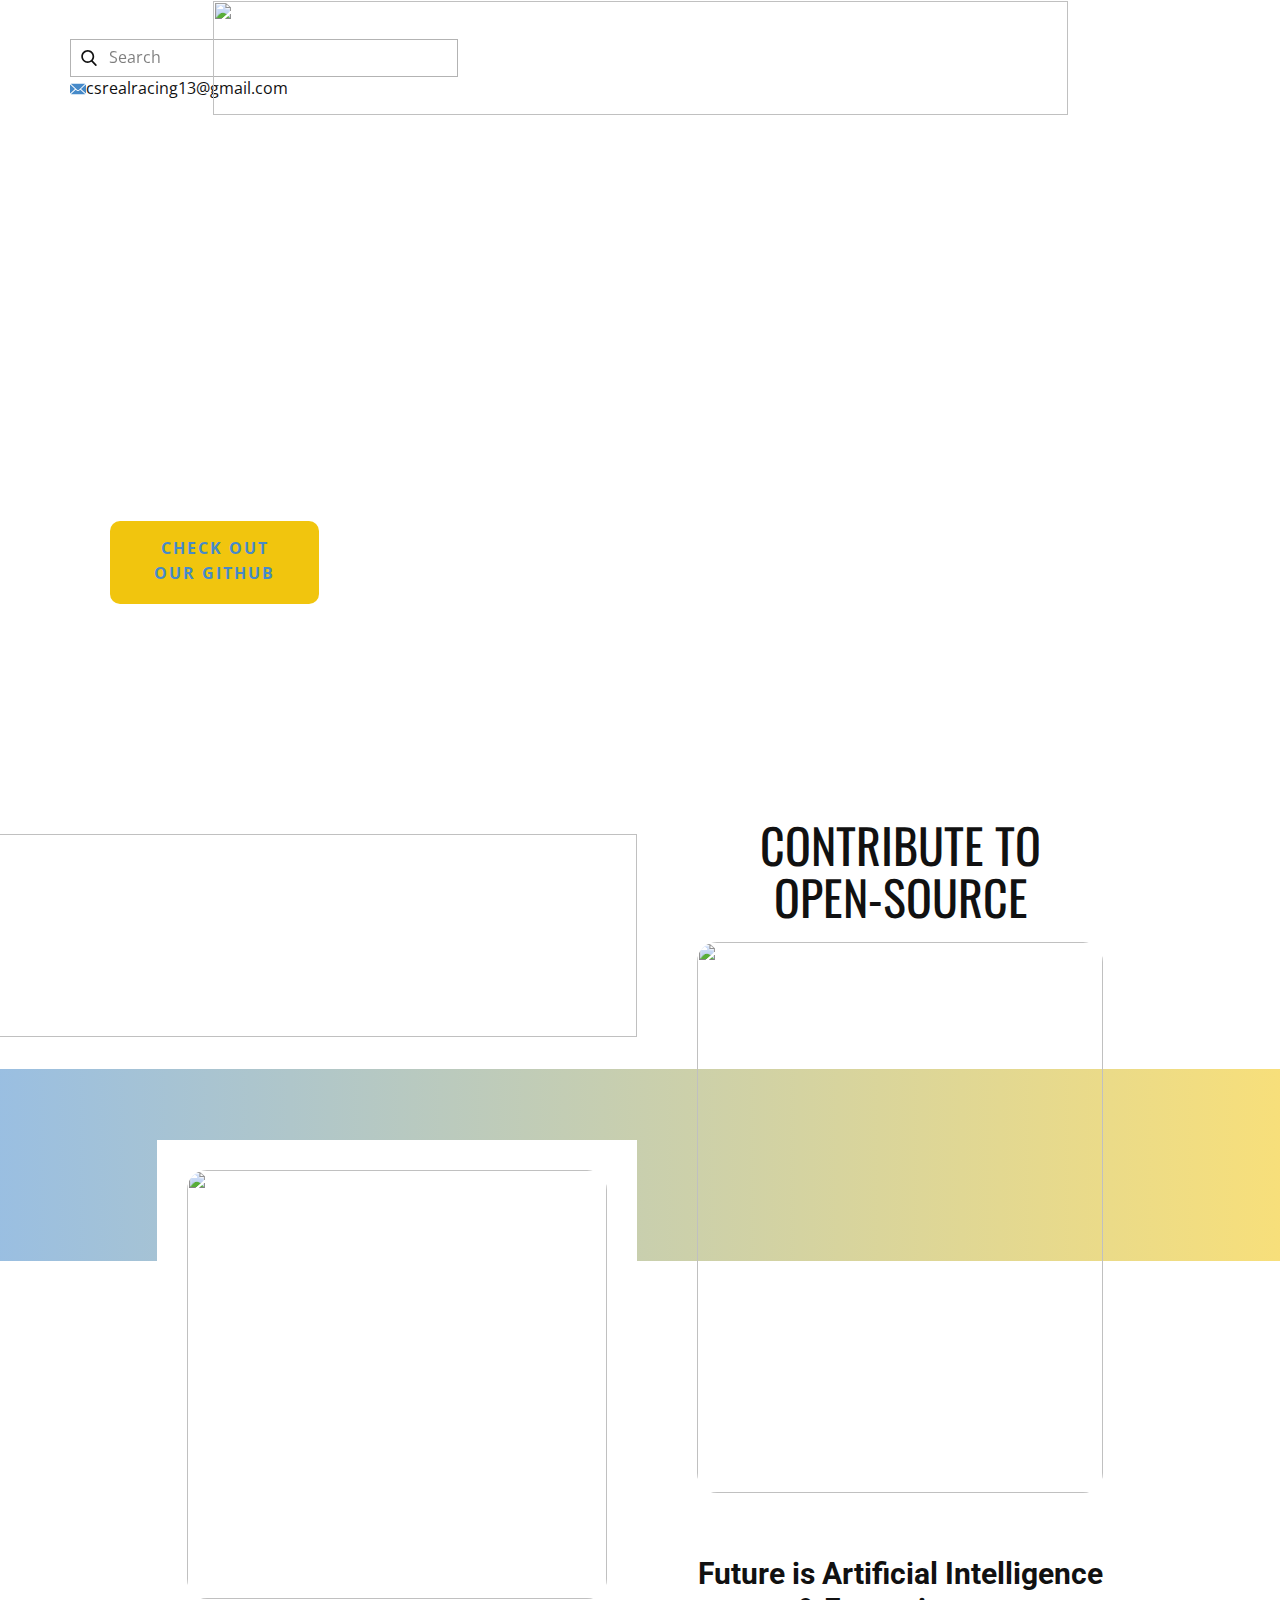
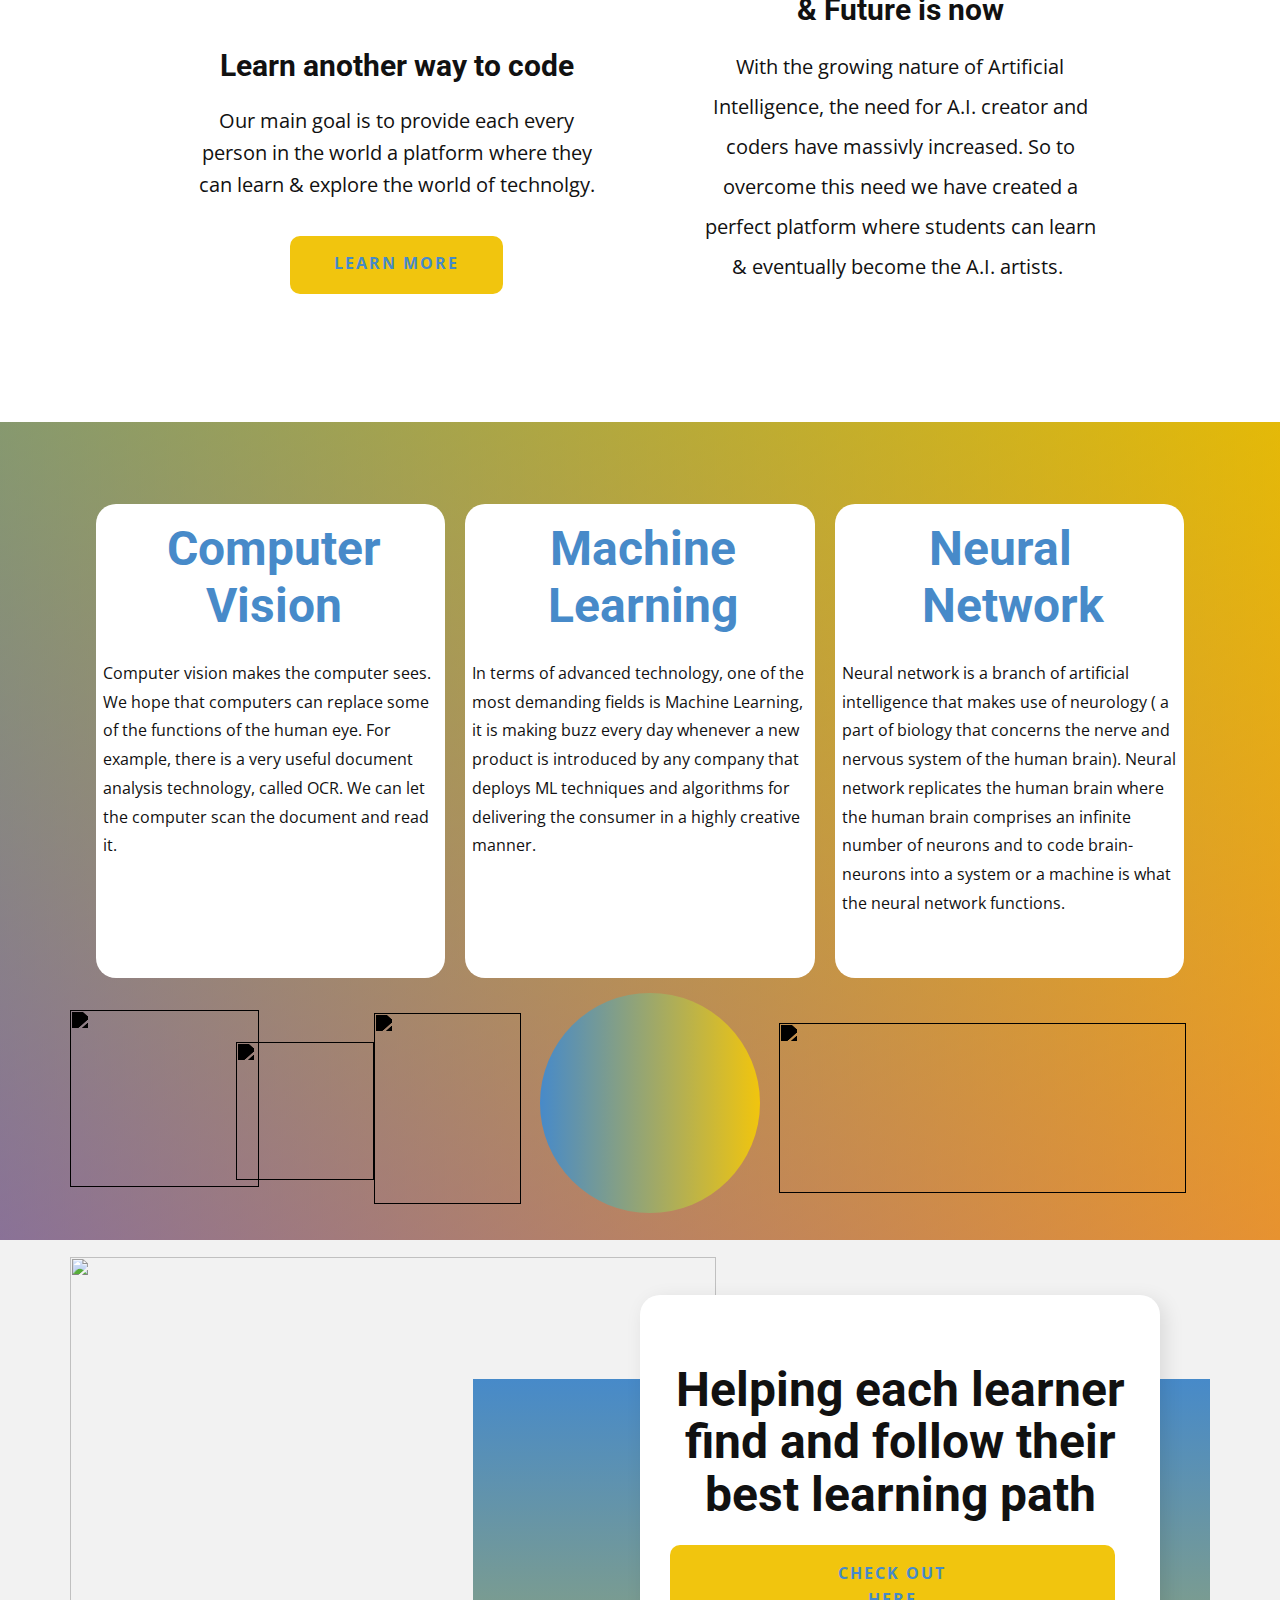
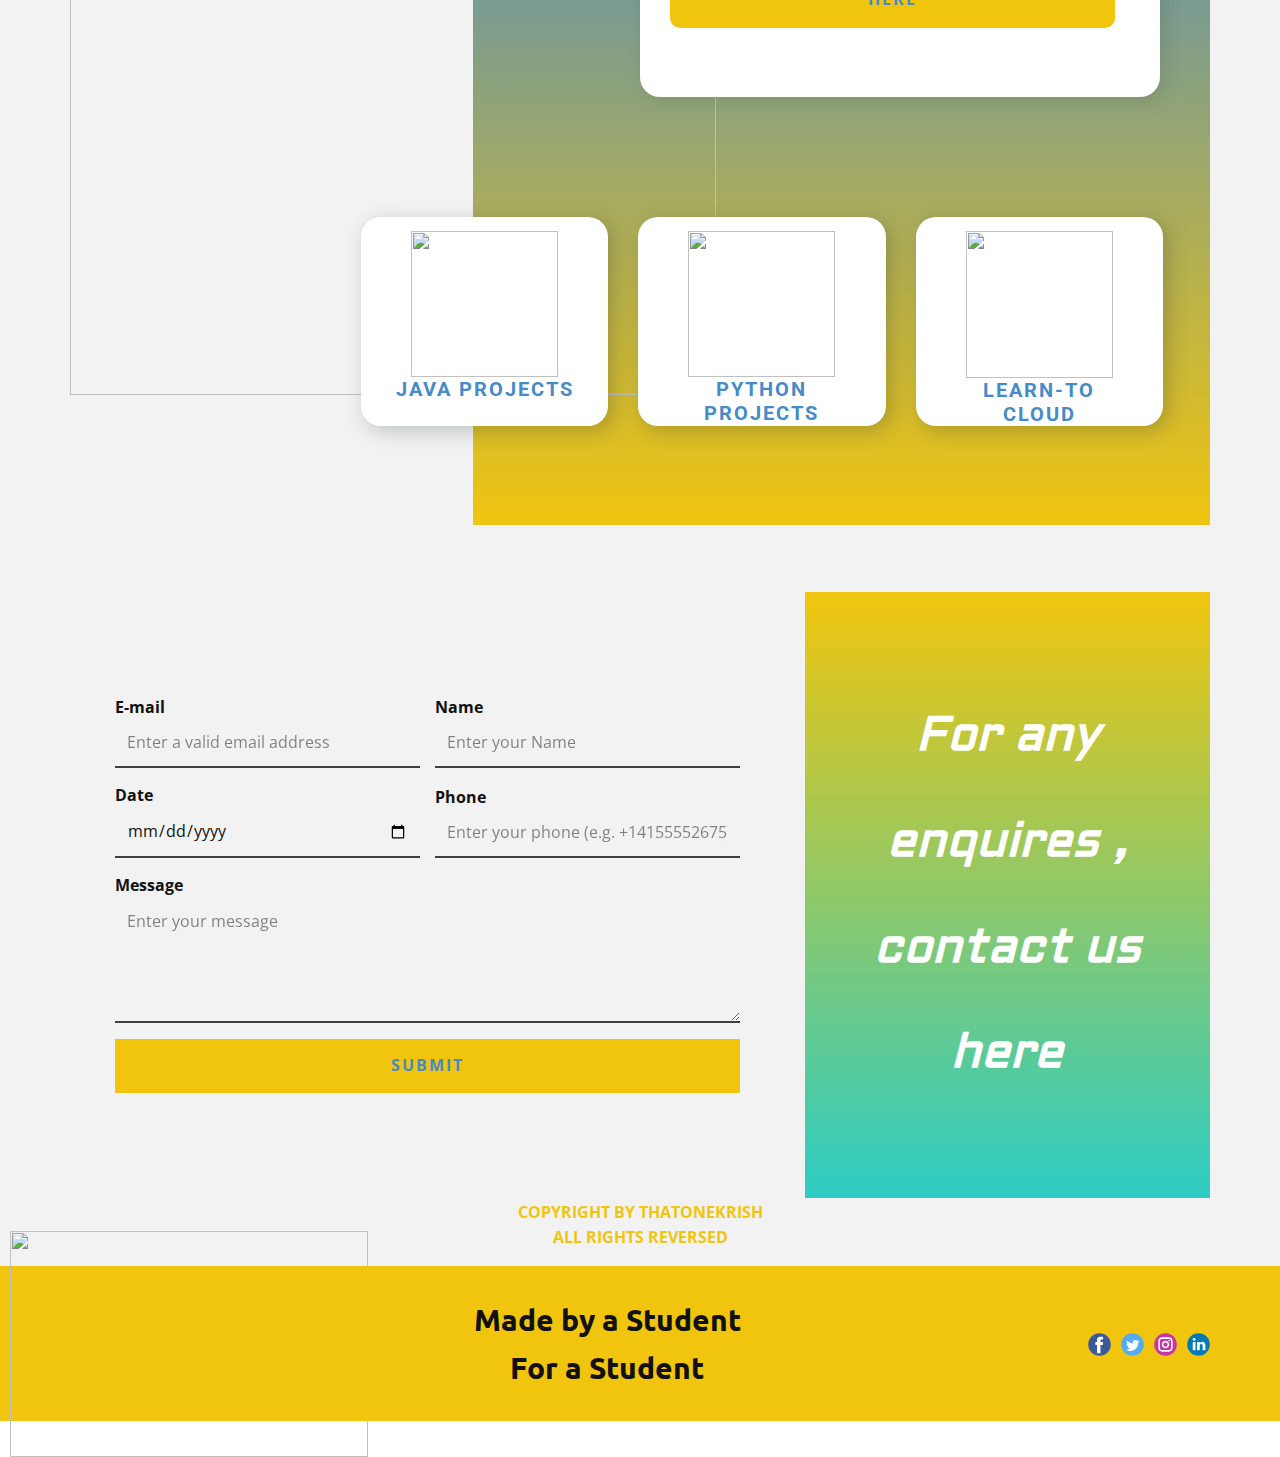
==== index.html @ 4bc59fc4 "Add files via upload" ====
<!DOCTYPE html>
<html style="font-size: 16px;" lang="en"><head>
    <meta name="viewport" content="width=device-width, initial-scale=1.0">
    <meta charset="utf-8">
    <meta name="keywords" content="​Library Education, ​Meet our Principal, ​Helping each child find and follow their best learning path.">
    <meta name="description" content="">
    <title>Beginners Start</title>
    <link rel="stylesheet" href="nicepage.css" media="screen">
<link rel="stylesheet" href="Beginners-Start.css" media="screen">
    <script class="u-script" type="text/javascript" src="jquery.js" defer=""></script>
    <script class="u-script" type="text/javascript" src="nicepage.js" defer=""></script>
    <meta name="generator" content="Nicepage 4.18.4, nicepage.com">
    <link id="u-theme-google-font" rel="stylesheet" href="https://fonts.googleapis.com/css?family=Roboto:100,100i,300,300i,400,400i,500,500i,700,700i,900,900i|Open+Sans:300,300i,400,400i,500,500i,600,600i,700,700i,800,800i">
    <link id="u-page-google-font" rel="stylesheet" href="https://fonts.googleapis.com/css?family=Raleway:100,100i,200,200i,300,300i,400,400i,500,500i,600,600i,700,700i,800,800i,900,900i|Oswald:200,300,400,500,600,700|Open+Sans:300,300i,400,400i,500,500i,600,600i,700,700i,800,800i|Ubuntu:300,300i,400,400i,500,500i,700,700i|Aldrich:400">
    
    
    
    
    
    
    <script type="application/ld+json">{
		"@context": "http://schema.org",
		"@type": "Organization",
		"name": "",
		"logo": "images/picto_118_183-removebg-preview.png",
		"sameAs": []
}</script>
    <meta name="theme-color" content="#478ac9">
    <meta property="og:title" content="Beginners Start">
    <meta property="og:type" content="website">
  </head>
  <body data-home-page="Beginners-Start.html" data-home-page-title="Beginners Start" class="u-body u-xl-mode" data-lang="en"><header class="u-clearfix u-header u-header" id="sec-7b1d"><div class="u-clearfix u-sheet u-sheet-1">
        <nav class="u-menu u-menu-one-level u-offcanvas u-menu-1">
          <div class="menu-collapse" style="font-size: 1rem; letter-spacing: 0px; font-weight: 700;">
            <a class="u-button-style u-custom-border u-custom-border-color u-custom-borders u-custom-left-right-menu-spacing u-custom-padding-bottom u-custom-text-color u-custom-top-bottom-menu-spacing u-nav-link u-text-active-palette-1-base u-text-hover-palette-2-base" href="#">
              <svg class="u-svg-link" viewBox="0 0 24 24"><use xmlns:xlink="http://www.w3.org/1999/xlink" xlink:href="#menu-hamburger"></use></svg>
              <svg class="u-svg-content" version="1.1" id="menu-hamburger" viewBox="0 0 16 16" x="0px" y="0px" xmlns:xlink="http://www.w3.org/1999/xlink" xmlns="http://www.w3.org/2000/svg"><g><rect y="1" width="16" height="2"></rect><rect y="7" width="16" height="2"></rect><rect y="13" width="16" height="2"></rect>
</g></svg>
            </a>
          </div>
          <div class="u-custom-menu u-nav-container">
            <ul class="u-nav u-spacing-20 u-unstyled u-nav-1"><li class="u-nav-item"><a class="u-button-style u-nav-link u-text-active-palette-1-base u-text-hover-palette-2-base u-text-palette-1-base" href="Beginners-Start.html" style="padding: 10px;">Home</a>
</li><li class="u-nav-item"><a class="u-button-style u-nav-link u-text-active-palette-1-base u-text-hover-palette-2-base u-text-palette-1-base" href="Beginners-Start.html" style="padding: 10px;">About</a>
</li><li class="u-nav-item"><a class="u-button-style u-nav-link u-text-active-palette-1-base u-text-hover-palette-2-base u-text-palette-1-base" href="Beginners-Start.html" style="padding: 10px;">Contact</a>
</li></ul>
          </div>
          <div class="u-custom-menu u-nav-container-collapse">
            <div class="u-black u-container-style u-inner-container-layout u-opacity u-opacity-95 u-sidenav">
              <div class="u-inner-container-layout u-sidenav-overflow">
                <div class="u-menu-close"></div>
                <ul class="u-align-center u-nav u-popupmenu-items u-unstyled u-nav-2"><li class="u-nav-item"><a class="u-button-style u-nav-link" href="Beginners-Start.html">Home</a>
</li><li class="u-nav-item"><a class="u-button-style u-nav-link" href="Beginners-Start.html">About</a>
</li><li class="u-nav-item"><a class="u-button-style u-nav-link" href="Beginners-Start.html">Contact</a>
</li></ul>
              </div>
            </div>
            <div class="u-black u-menu-overlay u-opacity u-opacity-70"></div>
          </div>
        </nav>
        <a href="mailto:info@site.com" class="u-active-none u-bottom-left-radius-0 u-bottom-right-radius-0 u-btn u-btn-rectangle u-button-style u-hover-none u-none u-radius-0 u-text-body-color u-top-left-radius-0 u-top-right-radius-0 u-btn-1" data-animation-name="customAnimationIn" data-animation-duration="1000"><span class="u-icon u-icon-1"><svg class="u-svg-content" viewBox="0 0 24 16" x="0px" y="0px" style="width: 1em; height: 1em;"><path fill="currentColor" d="M23.8,1.1l-7.3,6.8l7.3,6.8c0.1-0.2,0.2-0.6,0.2-0.9V2C24,1.7,23.9,1.4,23.8,1.1z M21.8,0H2.2
	c-0.4,0-0.7,0.1-1,0.2L10.6,9c0.8,0.8,2.2,0.8,3,0l9.2-8.7C22.6,0.1,22.2,0,21.8,0z M0.2,1.1C0.1,1.4,0,1.7,0,2V14
	c0,0.3,0.1,0.6,0.2,0.9l7.3-6.8L0.2,1.1z M15.5,9l-1.1,1c-1.3,1.2-3.6,1.2-4.9,0l-1-1l-7.3,6.8c0.2,0.1,0.6,0.2,1,0.2H22
	c0.4,0,0.6-0.1,1-0.2L15.5,9z"></path></svg><img></span>csrealracing13@gmail.com
        </a>
        <form action="#" method="get" class="u-border-1 u-border-grey-30 u-search u-search-left u-white u-search-1">
          <button class="u-search-button" type="submit">
            <span class="u-search-icon u-spacing-10">
              <svg class="u-svg-link" preserveAspectRatio="xMidYMin slice" viewBox="0 0 56.966 56.966"><use xmlns:xlink="http://www.w3.org/1999/xlink" xlink:href="#svg-ced9"></use></svg>
              <svg xmlns="http://www.w3.org/2000/svg" xmlns:xlink="http://www.w3.org/1999/xlink" version="1.1" id="svg-ced9" x="0px" y="0px" viewBox="0 0 56.966 56.966" style="enable-background:new 0 0 56.966 56.966;" xml:space="preserve" class="u-svg-content"><path d="M55.146,51.887L41.588,37.786c3.486-4.144,5.396-9.358,5.396-14.786c0-12.682-10.318-23-23-23s-23,10.318-23,23  s10.318,23,23,23c4.761,0,9.298-1.436,13.177-4.162l13.661,14.208c0.571,0.593,1.339,0.92,2.162,0.92  c0.779,0,1.518-0.297,2.079-0.837C56.255,54.982,56.293,53.08,55.146,51.887z M23.984,6c9.374,0,17,7.626,17,17s-7.626,17-17,17  s-17-7.626-17-17S14.61,6,23.984,6z"></path></svg>
            </span>
          </button>
          <input class="u-search-input" type="search" name="search" value="" placeholder="Search">
          <input type="hidden" name="formServices" value="1e05971dd0e81577ec8d9e07d04eb1e3">
        </form>
        <img class="u-image u-image-contain u-image-default u-image-1" src="images/picto_118_183.png" alt="" data-image-width="950" data-image-height="600" data-animation-name="customAnimationIn" data-animation-duration="1000">
      </div></header>
    <section class="u-align-center u-clearfix u-image u-valign-middle-md u-valign-middle-sm u-valign-middle-xs u-section-1" id="sec-6c81" data-image-width="1980" data-image-height="1114">
      <div class="u-clearfix u-gutter-0 u-layout-wrap u-layout-wrap-1">
        <div class="u-layout" style="">
          <div class="u-layout-row" style="">
            <div class="u-align-left u-container-style u-layout-cell u-left-cell u-shape-rectangle u-size-20-lg u-size-20-xl u-size-23-md u-size-23-sm u-size-23-xs u-size-xs-60 u-layout-cell-1" src="">
              <div class="u-container-layout u-container-layout-1">
                <h1 class="u-text u-text-body-alt-color u-text-1" data-animation-name="fadeIn" data-animation-duration="1000" data-animation-direction="Left" data-animation-delay="250">Projects for<br>Beginners
                </h1>
                <p class="u-text u-text-body-alt-color u-text-2" data-animation-name="fadeIn" data-animation-duration="1000" data-animation-direction="Up" data-animation-delay="250">Java and Python projects for Beginners and Intermeadiates with proper code and output of the code</p>
                <a href="https://github.com/KrishGaur1354" class="u-border-none u-btn u-btn-round u-button-style u-palette-3-base u-radius-10 u-text-palette-1-base u-btn-1" data-animation-name="customAnimationIn" data-animation-duration="1000" data-animation-direction="Up" data-animation-delay="500" target="_blank">Check out<br>our github
                </a>
              </div>
            </div>
            <div class="u-container-style u-image u-layout-cell u-right-cell u-size-37-md u-size-37-sm u-size-37-xs u-size-40-lg u-size-40-xl u-size-xs-60 u-image-1" data-image-width="1422" data-image-height="900" data-animation-name="customAnimationIn" data-animation-duration="1000">
              <div class="u-container-layout u-container-layout-2" src=""></div>
            </div>
          </div>
        </div>
      </div>
    </section>
    <section class="u-align-center u-clearfix u-white u-section-2" id="carousel_2f1f">
      <h1 class="u-custom-font u-font-oswald u-text u-text-1" data-animation-name="customAnimationIn" data-animation-duration="1000">CONTRIBUTE TO<br>OPEN-SOURCE
      </h1>
      <div class="u-expanded-width u-gradient u-opacity u-opacity-55 u-shape u-shape-rectangle u-shape-1" data-animation-name="rollIn" data-animation-duration="1000" data-animation-direction=""></div>
      <div class="u-clearfix u-gutter-40 u-layout-spacing-vertical u-layout-wrap u-layout-wrap-1">
        <div class="u-gutter-0 u-layout">
          <div class="u-layout-row">
            <div class="u-size-31 u-size-60-md">
              <div class="u-layout-col">
                <div class="u-container-style u-layout-cell u-right-cell u-size-20 u-layout-cell-1" data-animation-name="" data-animation-duration="0" data-animation-direction="">
                  <div class="u-container-layout u-container-layout-1"></div>
                </div>
                <div class="u-align-center u-container-style u-layout-cell u-radius-20 u-right-cell u-shape-round u-size-40 u-white u-layout-cell-2" data-animation-name="fadeIn" data-animation-duration="1000" data-animation-direction="Left" data-animation-delay="250">
                  <div class="u-container-layout u-valign-top u-container-layout-2">
                    <img class="u-expanded-width u-image u-image-round u-radius-20 u-image-1" src="images/956709074_Students_learning_at_MIT_with_Macbooks_.png" alt="" data-image-width="768" data-image-height="768" data-animation-name="customAnimationIn" data-animation-duration="1000" data-animation-direction="Left" data-animation-delay="250">
                    <h5 class="u-text u-text-2">Learn another way to code</h5>
                    <p class="u-text u-text-3">Our main goal is to provide each every person in the world a platform where they can learn &amp; explore the world of technolgy.</p>
                    <a href="https://github.com/KrishGaur1354" class="u-border-none u-btn u-btn-round u-button-style u-palette-3-base u-radius-10 u-text-palette-1-base u-btn-1" data-animation-name="customAnimationIn" data-animation-duration="1000" data-animation-direction="" data-animation-delay="500">learn more</a>
                  </div>
                </div>
              </div>
            </div>
            <div class="u-size-29 u-size-60-md">
              <div class="u-layout-col">
                <div class="u-container-style u-layout-cell u-left-cell u-radius-20 u-size-40 u-layout-cell-3" data-animation-name="zoomIn" data-animation-duration="2000" data-animation-direction="">
                  <div class="u-container-layout u-valign-top u-container-layout-3" src="">
                    <img class="u-expanded-width u-image u-image-round u-radius-20 u-image-2" src="images/Screenshot170.png" data-image-width="961" data-image-height="541" data-animation-name="customAnimationIn" data-animation-duration="1000" data-animation-direction="Right" data-animation-delay="250">
                  </div>
                </div>
                <div class="u-align-center u-container-style u-layout-cell u-left-cell u-size-20 u-white u-layout-cell-4">
                  <div class="u-container-layout u-valign-top u-container-layout-4">
                    <h3 class="u-text u-text-default u-text-4">Future is Artificial Intelligence &amp; Future is now</h3>
                    <p class="u-text u-text-5">With the growing nature of Artificial Intelligence, the need for A.I. creator and coders have massivly increased. So to overcome this need we have created a perfect platform where students can learn &amp; eventually become the A.I. artists.&nbsp;</p>
                    <p class="u-text u-text-default u-text-6">&nbsp;</p>
                  </div>
                </div>
              </div>
            </div>
          </div>
        </div>
      </div>
      <img class="u-image u-image-contain u-image-default u-image-3" src="images/Hfest-Logo-2-Color-Void.svg" alt="" data-image-width="576" data-image-height="194" data-animation-name="customAnimationIn" data-animation-duration="1000">
    </section>
    <section class="u-align-center u-clearfix u-gradient u-section-3" id="carousel_aed0">
      <div class="u-absolute-hcenter u-expanded u-gradient u-opacity u-opacity-55 u-shape u-shape-rectangle u-shape-1" data-animation-name="fadeIn" data-animation-duration="1000" data-animation-direction="Left"></div>
      <div class="u-list u-list-1">
        <div class="u-repeater u-repeater-1">
          <div class="u-container-style u-list-item u-radius-20 u-repeater-item u-shape-round u-white u-list-item-1" data-animation-name="customAnimationIn" data-animation-duration="1000" data-animation-direction="X" data-animation-delay="250">
            <div class="u-container-layout u-similar-container u-container-layout-1">
              <h3 class="u-align-center u-text u-text-palette-1-base u-text-1">Computer<br>Vision
              </h3>
              <p class="u-text u-text-2">Computer vision makes the computer sees. We hope that computers can replace some of the functions of the human eye. For example, there is a very useful document analysis technology, called OCR. We can let the computer scan the document and read it.</p>
            </div>
          </div>
          <div class="u-container-style u-list-item u-radius-20 u-repeater-item u-shape-round u-white u-list-item-2" data-animation-name="customAnimationIn" data-animation-duration="1000" data-animation-direction="X" data-animation-delay="250">
            <div class="u-container-layout u-similar-container u-container-layout-2">
              <h3 class="u-align-center u-text u-text-palette-1-base u-text-3">Machine<br>Learning
              </h3>
              <p class="u-text u-text-4">In terms of advanced technology, one of the most demanding&nbsp;fields is Machine Learning, it is making buzz every day whenever a new product is introduced by any company&nbsp;that deploys ML techniques and algorithms for delivering the consumer in a highly creative manner.&nbsp;</p>
            </div>
          </div>
          <div class="u-container-style u-list-item u-radius-20 u-repeater-item u-shape-round u-white u-list-item-3" data-animation-name="customAnimationIn" data-animation-duration="1000" data-animation-direction="X" data-animation-delay="250">
            <div class="u-container-layout u-similar-container u-container-layout-3">
              <h3 class="u-align-center u-text u-text-palette-1-base u-text-5">Neural&nbsp;&nbsp;<br>Network
              </h3>
              <p class="u-text u-text-6">Neural network&nbsp;is a branch of artificial intelligence that makes use of neurology ( a part of biology that concerns the nerve and nervous system of the human brain).&nbsp;Neural network replicates the human brain where the human brain comprises an infinite number of neurons and to code brain-neurons into a system or a machine is what the neural network functions.</p>
            </div>
          </div>
        </div>
      </div>
      <div class="u-gradient u-shape u-shape-circle u-shape-2" data-animation-name="customAnimation" data-animation-duration="1000" data-animation-direction="" data-animation-delay="250">
        <img class="u-image u-image-contain u-image-default u-image-1" src="images/picto_118_183-removebg-preview.png" alt="" >
      </div>
      <img class="u-image u-image-contain u-image-default u-image-2" src="images/Java.png" alt="" data-image-width="1600" data-image-height="1200" data-animation-name="customAnimationIn" data-animation-duration="1000">
      <img class="u-image u-image-contain u-image-default u-image-3" src="images/python-5-logo-png-transparent.png" alt="" data-image-width="2400" data-image-height="2390">
      <img class="u-image u-image-contain u-image-default u-image-4" src="images/html-css-js-logo.png" alt="" data-image-width="466" data-image-height="210" data-animation-name="customAnimationIn" data-animation-duration="1000">
      <img class="u-image u-image-default u-preserve-proportions u-image-5" src="images/kotlin-1-logo-png-transparent.png" alt="" data-image-width="2400" data-image-height="2400" data-animation-name="customAnimationIn" data-animation-duration="1000">
    </section>
    <section class="u-clearfix u-grey-5 u-section-4" id="sec-bf70">
      <div class="u-clearfix u-sheet u-sheet-1">
        <div class="u-expanded-width-xs u-gradient u-shape u-shape-rectangle u-shape-1"></div>
        <img class="u-expanded-width-xs u-image u-image-1" src="images/158-1584975_artificial-intelligence-logo-in-png-transparent-png.png" data-image-width="860" data-image-height="982">
        <div class="u-align-center u-container-style u-group u-radius-20 u-shape-round u-white u-group-1" data-animation-name="customAnimationIn" data-animation-duration="1000">
          <div class="u-container-layout u-container-layout-1">
            <h2 class="u-text u-text-1"> Helping each learner find and follow their best learning path</h2>
            <a href="https://github.com/KrishGaur1354" class="u-border-none u-btn u-btn-round u-button-style u-palette-3-base u-radius-10 u-text-palette-1-base u-btn-1" target="_blank">Check out<br>here
            </a>
          </div>
        </div>
        <div class="u-list u-list-1">
          <div class="u-repeater u-repeater-1">
            <div class="u-container-style u-list-item u-radius-20 u-repeater-item u-shape-round u-video-cover u-white u-list-item-1">
              <div class="u-container-layout u-similar-container u-container-layout-2"><span class="u-file-icon u-icon u-icon-1" data-href="https://github.com/KrishGaur1354/Java-Projects-for-Beginners" data-target="_blank"><img src="images/Java-1fbb8498.png" alt=""></span>
                <h4 class="u-align-center u-text u-text-palette-1-base u-text-2">JAVA PROJECTS</h4>
              </div>
            </div>
            <div class="u-align-center u-container-style u-list-item u-radius-20 u-repeater-item u-shape-round u-video-cover u-white u-list-item-2" data-href="https://github.com/KrishGaur1354/Python-Projects-for-Beginners" data-target="_blank">
              <div class="u-container-layout u-similar-container u-container-layout-3"><span class="u-file-icon u-icon u-icon-2"><img src="images/python-5-logo-png-transparent-3a406c72.png" alt=""></span>
                <h4 class="u-align-center u-text u-text-palette-1-base u-text-3">PYTHON PROJECTS</h4>
              </div>
            </div>
            <div class="u-align-center u-container-style u-list-item u-radius-20 u-repeater-item u-shape-round u-video-cover u-white u-list-item-3" data-href="https://github.com/KrishGaur1354/learn-to-cloud" data-target="_blank">
              <div class="u-container-layout u-similar-container u-container-layout-4"><span class="u-file-icon u-icon u-text-palette-1-base u-icon-3"><img src="images/google-cloud-logo-png-library-of-google-cloud-logo-picture-royalty-free-stock-png-files-960x960-efdfdcc3.png" alt=""></span>
                <h4 class="u-align-center u-text u-text-palette-1-base u-text-4"> learn-to<br>cloud
                </h4>
              </div>
            </div>
          </div>
        </div>
      </div>
    </section>
    <section class="u-align-center u-clearfix u-grey-5 u-section-5" id="carousel_6405">
      <div class="u-clearfix u-sheet u-sheet-1">
        <div class="u-clearfix u-expanded-width u-gutter-20 u-layout-wrap u-layout-wrap-1">
          <div class="u-layout">
            <div class="u-layout-row">
              <div class="u-align-center u-container-style u-layout-cell u-size-38 u-layout-cell-1">
                <div class="u-container-layout u-valign-middle u-container-layout-1">
                  <div class="u-form u-form-1">
                    <form action="https://forms.nicepagesrv.com/Form/Process" class="u-clearfix u-form-spacing-15 u-form-vertical u-inner-form" style="padding: 0;" source="email" name="form">
                      <div class="u-form-email u-form-group u-form-partition-factor-2">
                        <label for="email-f2a8" class="u-label u-label-1">E-mail</label>
                        <input type="email" placeholder="Enter a valid email address" id="email-f2a8" name="email" class="u-border-2 u-border-grey-75 u-border-no-left u-border-no-right u-border-no-top u-input u-input-rectangle" required="">
                      </div>
                      <div class="u-form-group u-form-name u-form-partition-factor-2">
                        <label for="name-f2a8" class="u-label u-label-2">Name</label>
                        <input type="text" placeholder="Enter your Name" id="name-f2a8" name="name" class="u-border-2 u-border-grey-75 u-border-no-left u-border-no-right u-border-no-top u-input u-input-rectangle" required="">
                      </div>
                      <div class="u-form-date u-form-group u-form-partition-factor-2 u-form-group-3">
                        <label for="date-4441" class="u-label u-label-3">Date</label>
                        <input type="date" placeholder="MM/DD/YYYY" id="date-4441" name="date" class="u-border-2 u-border-grey-75 u-border-no-left u-border-no-right u-border-no-top u-input u-input-rectangle" required="">
                      </div>
                      <div class="u-form-group u-form-partition-factor-2 u-form-phone u-form-group-4">
                        <label for="phone-447e" class="u-label u-label-4">Phone</label>
                        <input type="tel" pattern="\+?\d{0,2}[\s\(\-]?([0-9]{3})[\s\)\-]?([\s\-]?)([0-9]{3})[\s\-]?([0-9]{2})[\s\-]?([0-9]{2})" placeholder="Enter your phone (e.g. +14155552675)" id="phone-447e" name="phone" class="u-border-2 u-border-grey-75 u-border-no-left u-border-no-right u-border-no-top u-input u-input-rectangle" required="">
                      </div>
                      <div class="u-form-group u-form-message u-form-group-5">
                        <label for="message-f2a8" class="u-label u-label-5">Message</label>
                        <textarea placeholder="Enter your message" rows="4" cols="50" id="message-f2a8" name="message" class="u-border-2 u-border-grey-75 u-border-no-left u-border-no-right u-border-no-top u-input u-input-rectangle" required=""></textarea>
                      </div>
                      <div class="u-align-left u-form-group u-form-submit">
                        <a href="#" class="u-active-palette-1-base u-border-none u-btn u-btn-rectangle u-btn-submit u-button-style u-hover-palette-1-base u-palette-3-base u-text-active-white u-text-hover-white u-text-palette-1-base u-btn-1">Submit</a>
                        <input type="submit" value="submit" class="u-form-control-hidden">
                      </div>
                      <div class="u-form-send-message u-form-send-success"> Thank you! Your message has been sent. </div>
                      <div class="u-form-send-error u-form-send-message"> Unable to send your message. Please fix errors then try again. </div>
                      <input type="hidden" value="" name="recaptchaResponse">
                      <input type="hidden" name="formServices" value="1e05971dd0e81577ec8d9e07d04eb1e3">
                    </form>
                  </div>
                </div>
              </div>
              <div class="u-align-center u-container-style u-gradient u-layout-cell u-size-22 u-layout-cell-2">
                <div class="u-container-layout u-valign-middle u-container-layout-2">
                  <p class="u-custom-font u-text u-text-default u-text-white u-text-1" data-animation-name="customAnimationIn" data-animation-duration="1000">For any enquires , contact us here</p>
                </div>
              </div>
            </div>
          </div>
        </div>
        <p class="u-align-center u-custom-font u-text u-text-palette-3-base u-text-2" data-animation-name="customAnimationIn" data-animation-duration="1000">
          <span style="font-weight: 700;">Copyright by ThatOneKrish</span>
          <br>
          <span style="font-weight: 700;">All Rights Reversed</span>
        </p>
      </div>
    </section>
    
    
    <footer class="u-align-center-md u-align-center-sm u-align-center-xs u-clearfix u-footer u-palette-3-base" id="sec-be03"><div class="u-clearfix u-sheet u-sheet-1">
        <a href="https://nicepage.com" class="u-image u-logo u-image-1" data-image-width="629" data-image-height="397">
          <img src="images/picto_118_183-removebg-preview.png" class="u-logo-image u-logo-image-1">
        </a>
        <p class="u-align-center-lg u-align-center-md u-align-center-xl u-custom-font u-font-ubuntu u-text u-text-1">Made by a Student<br>For a Student
        </p>
        <div class="u-align-left u-social-icons u-spacing-10 u-social-icons-1">
          <a class="u-social-url" title="facebook" target="_blank" href=""><span class="u-icon u-social-facebook u-social-icon u-icon-1"><svg class="u-svg-link" preserveAspectRatio="xMidYMin slice" viewBox="0 0 112 112" style=""><use xmlns:xlink="http://www.w3.org/1999/xlink" xlink:href="#svg-a32a"></use></svg><svg class="u-svg-content" viewBox="0 0 112 112" x="0" y="0" id="svg-a32a"><circle fill="currentColor" cx="56.1" cy="56.1" r="55"></circle><path fill="#FFFFFF" d="M73.5,31.6h-9.1c-1.4,0-3.6,0.8-3.6,3.9v8.5h12.6L72,58.3H60.8v40.8H43.9V58.3h-8V43.9h8v-9.2
            c0-6.7,3.1-17,17-17h12.5v13.9H73.5z"></path></svg></span>
          </a>
          <a class="u-social-url" title="twitter" target="_blank" href=""><span class="u-icon u-social-icon u-social-twitter u-icon-2"><svg class="u-svg-link" preserveAspectRatio="xMidYMin slice" viewBox="0 0 112 112" style=""><use xmlns:xlink="http://www.w3.org/1999/xlink" xlink:href="#svg-7795"></use></svg><svg class="u-svg-content" viewBox="0 0 112 112" x="0" y="0" id="svg-7795"><circle fill="currentColor" class="st0" cx="56.1" cy="56.1" r="55"></circle><path fill="#FFFFFF" d="M83.8,47.3c0,0.6,0,1.2,0,1.7c0,17.7-13.5,38.2-38.2,38.2C38,87.2,31,85,25,81.2c1,0.1,2.1,0.2,3.2,0.2
            c6.3,0,12.1-2.1,16.7-5.7c-5.9-0.1-10.8-4-12.5-9.3c0.8,0.2,1.7,0.2,2.5,0.2c1.2,0,2.4-0.2,3.5-0.5c-6.1-1.2-10.8-6.7-10.8-13.1
            c0-0.1,0-0.1,0-0.2c1.8,1,3.9,1.6,6.1,1.7c-3.6-2.4-6-6.5-6-11.2c0-2.5,0.7-4.8,1.8-6.7c6.6,8.1,16.5,13.5,27.6,14
            c-0.2-1-0.3-2-0.3-3.1c0-7.4,6-13.4,13.4-13.4c3.9,0,7.3,1.6,9.8,4.2c3.1-0.6,5.9-1.7,8.5-3.3c-1,3.1-3.1,5.8-5.9,7.4
            c2.7-0.3,5.3-1,7.7-2.1C88.7,43,86.4,45.4,83.8,47.3z"></path></svg></span>
          </a>
          <a class="u-social-url" title="instagram" target="_blank" href=""><span class="u-icon u-social-icon u-social-instagram u-icon-3"><svg class="u-svg-link" preserveAspectRatio="xMidYMin slice" viewBox="0 0 112 112" style=""><use xmlns:xlink="http://www.w3.org/1999/xlink" xlink:href="#svg-d48d"></use></svg><svg class="u-svg-content" viewBox="0 0 112 112" x="0" y="0" id="svg-d48d"><circle fill="currentColor" cx="56.1" cy="56.1" r="55"></circle><path fill="#FFFFFF" d="M55.9,38.2c-9.9,0-17.9,8-17.9,17.9C38,66,46,74,55.9,74c9.9,0,17.9-8,17.9-17.9C73.8,46.2,65.8,38.2,55.9,38.2
            z M55.9,66.4c-5.7,0-10.3-4.6-10.3-10.3c-0.1-5.7,4.6-10.3,10.3-10.3c5.7,0,10.3,4.6,10.3,10.3C66.2,61.8,61.6,66.4,55.9,66.4z"></path><path fill="#FFFFFF" d="M74.3,33.5c-2.3,0-4.2,1.9-4.2,4.2s1.9,4.2,4.2,4.2s4.2-1.9,4.2-4.2S76.6,33.5,74.3,33.5z"></path><path fill="#FFFFFF" d="M73.1,21.3H38.6c-9.7,0-17.5,7.9-17.5,17.5v34.5c0,9.7,7.9,17.6,17.5,17.6h34.5c9.7,0,17.5-7.9,17.5-17.5V38.8
            C90.6,29.1,82.7,21.3,73.1,21.3z M83,73.3c0,5.5-4.5,9.9-9.9,9.9H38.6c-5.5,0-9.9-4.5-9.9-9.9V38.8c0-5.5,4.5-9.9,9.9-9.9h34.5
            c5.5,0,9.9,4.5,9.9,9.9V73.3z"></path></svg></span>
          </a>
          <a class="u-social-url" title="linkedin" target="_blank" href=""><span class="u-icon u-social-icon u-social-linkedin u-icon-4"><svg class="u-svg-link" preserveAspectRatio="xMidYMin slice" viewBox="0 0 112 112" style=""><use xmlns:xlink="http://www.w3.org/1999/xlink" xlink:href="#svg-84da"></use></svg><svg class="u-svg-content" viewBox="0 0 112 112" x="0" y="0" id="svg-84da"><circle fill="currentColor" cx="56.1" cy="56.1" r="55"></circle><path fill="#FFFFFF" d="M41.3,83.7H27.9V43.4h13.4V83.7z M34.6,37.9L34.6,37.9c-4.6,0-7.5-3.1-7.5-7c0-4,3-7,7.6-7s7.4,3,7.5,7
            C42.2,34.8,39.2,37.9,34.6,37.9z M89.6,83.7H76.2V62.2c0-5.4-1.9-9.1-6.8-9.1c-3.7,0-5.9,2.5-6.9,4.9c-0.4,0.9-0.4,2.1-0.4,3.3v22.5
            H48.7c0,0,0.2-36.5,0-40.3h13.4v5.7c1.8-2.7,5-6.7,12.1-6.7c8.8,0,15.4,5.8,15.4,18.1V83.7z"></path></svg></span>
          </a>
        </div>
	    </div></footer>
  
</body></html>
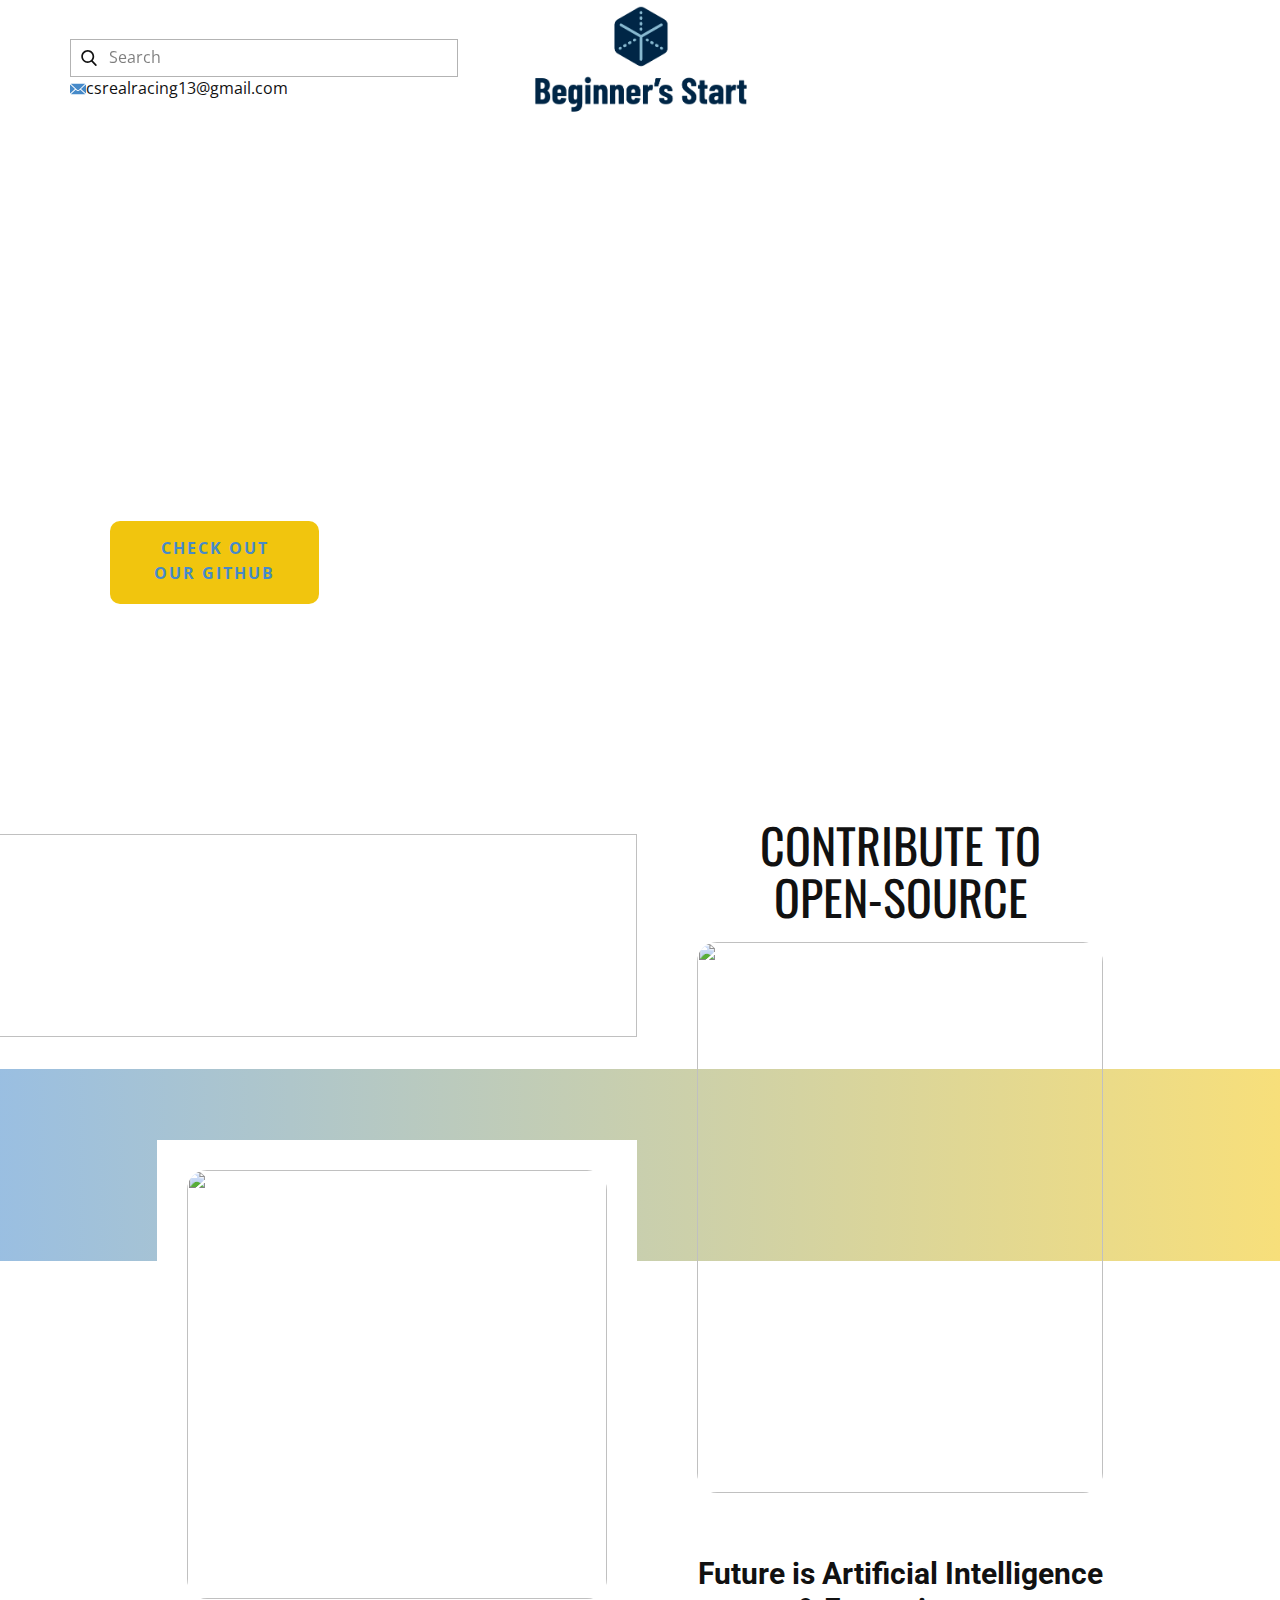
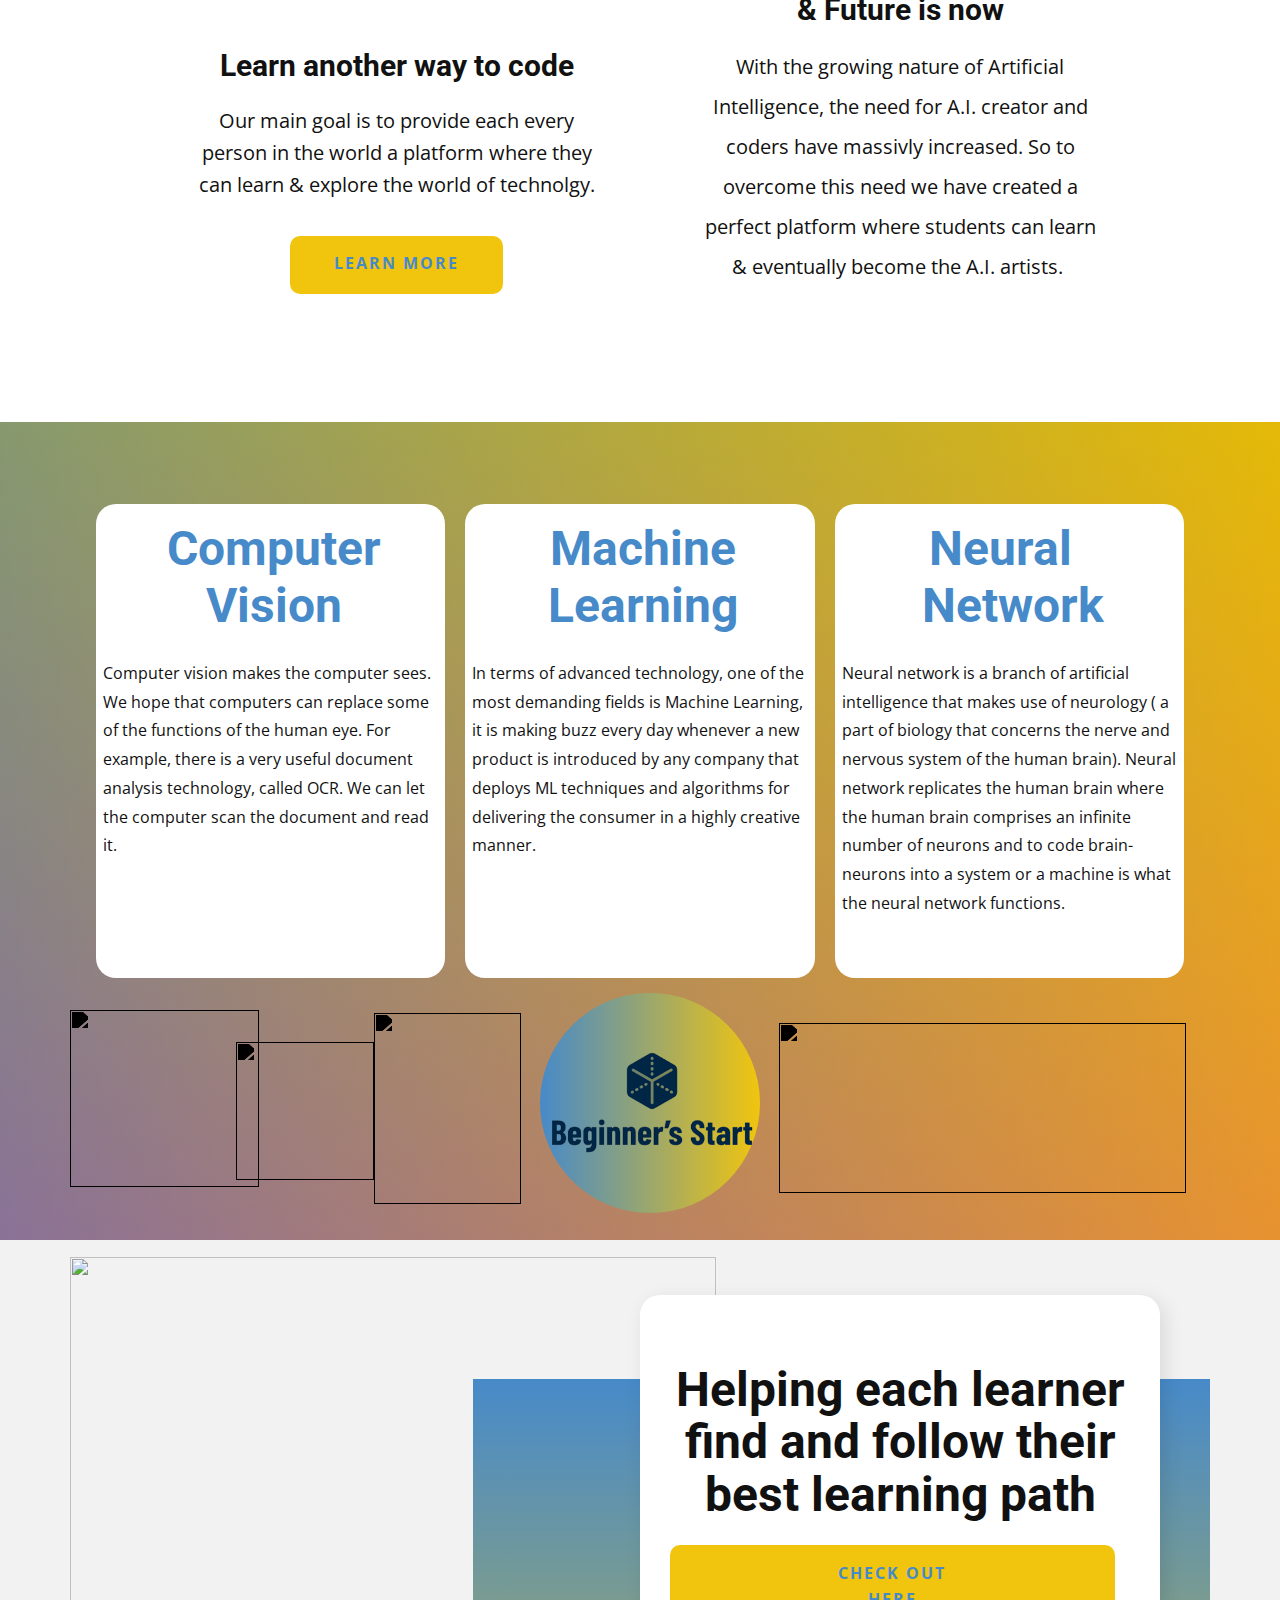
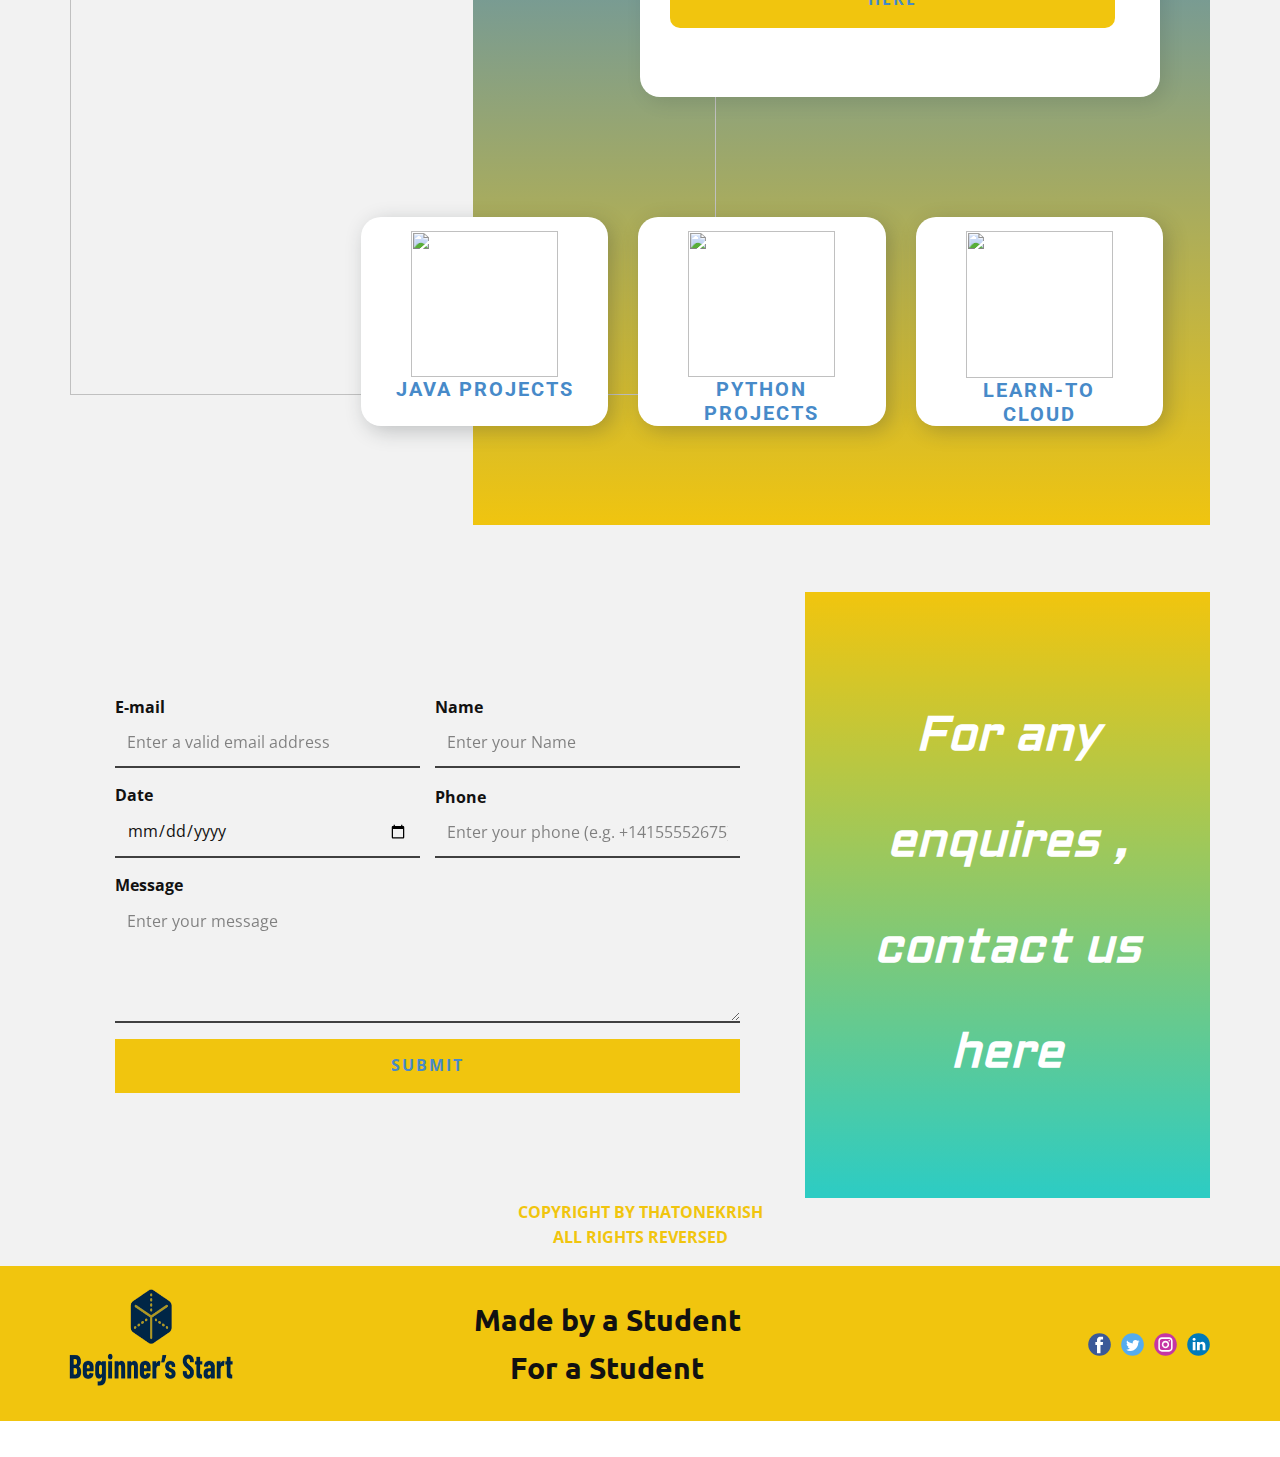
==== commit 442da6eb: "Merge branch 'main' of github.com:Keith-Web3/Beginners-Start" ====
--- a/index.html
+++ b/index.html
@@ -39,9 +39,9 @@
             </a>
           </div>
           <div class="u-custom-menu u-nav-container">
-            <ul class="u-nav u-spacing-20 u-unstyled u-nav-1"><li class="u-nav-item"><a class="u-button-style u-nav-link u-text-active-palette-1-base u-text-hover-palette-2-base u-text-palette-1-base" href="Beginners-Start.html" style="padding: 10px;">Home</a>
-</li><li class="u-nav-item"><a class="u-button-style u-nav-link u-text-active-palette-1-base u-text-hover-palette-2-base u-text-palette-1-base" href="Beginners-Start.html" style="padding: 10px;">About</a>
-</li><li class="u-nav-item"><a class="u-button-style u-nav-link u-text-active-palette-1-base u-text-hover-palette-2-base u-text-palette-1-base" href="Beginners-Start.html" style="padding: 10px;">Contact</a>
+            <ul class="u-nav u-spacing-20 u-unstyled u-nav-1"><li class="u-nav-item"><a class="u-button-style u-nav-link u-text-active-palette-1-base u-text-hover-palette-2-base u-text-palette-1-base" href="#sec-6c81" style="padding: 10px;">Home</a>
+</li><li class="u-nav-item"><a class="u-button-style u-nav-link u-text-active-palette-1-base u-text-hover-palette-2-base u-text-palette-1-base" href="#sec-bf70" style="padding: 10px;">About</a>
+</li><li class="u-nav-item"><a class="u-button-style u-nav-link u-text-active-palette-1-base u-text-hover-palette-2-base u-text-palette-1-base" href="#carousel_6405" style="padding: 10px;">Contact</a>
 </li></ul>
           </div>
           <div class="u-custom-menu u-nav-container-collapse">
@@ -264,27 +264,27 @@
     
     
     <footer class="u-align-center-md u-align-center-sm u-align-center-xs u-clearfix u-footer u-palette-3-base" id="sec-be03"><div class="u-clearfix u-sheet u-sheet-1">
-        <a href="https://nicepage.com" class="u-image u-logo u-image-1" data-image-width="629" data-image-height="397">
+        <a href="https://krishgaur1354.github.io/Beginners-Start/" class="u-image u-logo u-image-1" data-image-width="629" data-image-height="397">
           <img src="images/picto_118_183-removebg-preview.png" class="u-logo-image u-logo-image-1">
         </a>
         <p class="u-align-center-lg u-align-center-md u-align-center-xl u-custom-font u-font-ubuntu u-text u-text-1">Made by a Student<br>For a Student
         </p>
         <div class="u-align-left u-social-icons u-spacing-10 u-social-icons-1">
-          <a class="u-social-url" title="facebook" target="_blank" href=""><span class="u-icon u-social-facebook u-social-icon u-icon-1"><svg class="u-svg-link" preserveAspectRatio="xMidYMin slice" viewBox="0 0 112 112" style=""><use xmlns:xlink="http://www.w3.org/1999/xlink" xlink:href="#svg-a32a"></use></svg><svg class="u-svg-content" viewBox="0 0 112 112" x="0" y="0" id="svg-a32a"><circle fill="currentColor" cx="56.1" cy="56.1" r="55"></circle><path fill="#FFFFFF" d="M73.5,31.6h-9.1c-1.4,0-3.6,0.8-3.6,3.9v8.5h12.6L72,58.3H60.8v40.8H43.9V58.3h-8V43.9h8v-9.2
+          <a class="u-social-url" title="facebook" target="_blank" href="https://krishgaur1354.github.io/Beginners-Start/"><span class="u-icon u-social-facebook u-social-icon u-icon-1"><svg class="u-svg-link" preserveAspectRatio="xMidYMin slice" viewBox="0 0 112 112" style=""><use xmlns:xlink="http://www.w3.org/1999/xlink" xlink:href="#svg-a32a"></use></svg><svg class="u-svg-content" viewBox="0 0 112 112" x="0" y="0" id="svg-a32a"><circle fill="currentColor" cx="56.1" cy="56.1" r="55"></circle><path fill="#FFFFFF" d="M73.5,31.6h-9.1c-1.4,0-3.6,0.8-3.6,3.9v8.5h12.6L72,58.3H60.8v40.8H43.9V58.3h-8V43.9h8v-9.2
             c0-6.7,3.1-17,17-17h12.5v13.9H73.5z"></path></svg></span>
           </a>
-          <a class="u-social-url" title="twitter" target="_blank" href=""><span class="u-icon u-social-icon u-social-twitter u-icon-2"><svg class="u-svg-link" preserveAspectRatio="xMidYMin slice" viewBox="0 0 112 112" style=""><use xmlns:xlink="http://www.w3.org/1999/xlink" xlink:href="#svg-7795"></use></svg><svg class="u-svg-content" viewBox="0 0 112 112" x="0" y="0" id="svg-7795"><circle fill="currentColor" class="st0" cx="56.1" cy="56.1" r="55"></circle><path fill="#FFFFFF" d="M83.8,47.3c0,0.6,0,1.2,0,1.7c0,17.7-13.5,38.2-38.2,38.2C38,87.2,31,85,25,81.2c1,0.1,2.1,0.2,3.2,0.2
+          <a class="u-social-url" title="twitter" target="_blank" href="https://twitter.com/ThatOneKrish"><span class="u-icon u-social-icon u-social-twitter u-icon-2"><svg class="u-svg-link" preserveAspectRatio="xMidYMin slice" viewBox="0 0 112 112" style=""><use xmlns:xlink="http://www.w3.org/1999/xlink" xlink:href="#svg-7795"></use></svg><svg class="u-svg-content" viewBox="0 0 112 112" x="0" y="0" id="svg-7795"><circle fill="currentColor" class="st0" cx="56.1" cy="56.1" r="55"></circle><path fill="#FFFFFF" d="M83.8,47.3c0,0.6,0,1.2,0,1.7c0,17.7-13.5,38.2-38.2,38.2C38,87.2,31,85,25,81.2c1,0.1,2.1,0.2,3.2,0.2
             c6.3,0,12.1-2.1,16.7-5.7c-5.9-0.1-10.8-4-12.5-9.3c0.8,0.2,1.7,0.2,2.5,0.2c1.2,0,2.4-0.2,3.5-0.5c-6.1-1.2-10.8-6.7-10.8-13.1
             c0-0.1,0-0.1,0-0.2c1.8,1,3.9,1.6,6.1,1.7c-3.6-2.4-6-6.5-6-11.2c0-2.5,0.7-4.8,1.8-6.7c6.6,8.1,16.5,13.5,27.6,14
             c-0.2-1-0.3-2-0.3-3.1c0-7.4,6-13.4,13.4-13.4c3.9,0,7.3,1.6,9.8,4.2c3.1-0.6,5.9-1.7,8.5-3.3c-1,3.1-3.1,5.8-5.9,7.4
             c2.7-0.3,5.3-1,7.7-2.1C88.7,43,86.4,45.4,83.8,47.3z"></path></svg></span>
           </a>
-          <a class="u-social-url" title="instagram" target="_blank" href=""><span class="u-icon u-social-icon u-social-instagram u-icon-3"><svg class="u-svg-link" preserveAspectRatio="xMidYMin slice" viewBox="0 0 112 112" style=""><use xmlns:xlink="http://www.w3.org/1999/xlink" xlink:href="#svg-d48d"></use></svg><svg class="u-svg-content" viewBox="0 0 112 112" x="0" y="0" id="svg-d48d"><circle fill="currentColor" cx="56.1" cy="56.1" r="55"></circle><path fill="#FFFFFF" d="M55.9,38.2c-9.9,0-17.9,8-17.9,17.9C38,66,46,74,55.9,74c9.9,0,17.9-8,17.9-17.9C73.8,46.2,65.8,38.2,55.9,38.2
+          <a class="u-social-url" title="instagram" target="_blank" href="https://krishgaur1354.github.io/Beginners-Start/"><span class="u-icon u-social-icon u-social-instagram u-icon-3"><svg class="u-svg-link" preserveAspectRatio="xMidYMin slice" viewBox="0 0 112 112" style=""><use xmlns:xlink="http://www.w3.org/1999/xlink" xlink:href="#svg-d48d"></use></svg><svg class="u-svg-content" viewBox="0 0 112 112" x="0" y="0" id="svg-d48d"><circle fill="currentColor" cx="56.1" cy="56.1" r="55"></circle><path fill="#FFFFFF" d="M55.9,38.2c-9.9,0-17.9,8-17.9,17.9C38,66,46,74,55.9,74c9.9,0,17.9-8,17.9-17.9C73.8,46.2,65.8,38.2,55.9,38.2
             z M55.9,66.4c-5.7,0-10.3-4.6-10.3-10.3c-0.1-5.7,4.6-10.3,10.3-10.3c5.7,0,10.3,4.6,10.3,10.3C66.2,61.8,61.6,66.4,55.9,66.4z"></path><path fill="#FFFFFF" d="M74.3,33.5c-2.3,0-4.2,1.9-4.2,4.2s1.9,4.2,4.2,4.2s4.2-1.9,4.2-4.2S76.6,33.5,74.3,33.5z"></path><path fill="#FFFFFF" d="M73.1,21.3H38.6c-9.7,0-17.5,7.9-17.5,17.5v34.5c0,9.7,7.9,17.6,17.5,17.6h34.5c9.7,0,17.5-7.9,17.5-17.5V38.8
             C90.6,29.1,82.7,21.3,73.1,21.3z M83,73.3c0,5.5-4.5,9.9-9.9,9.9H38.6c-5.5,0-9.9-4.5-9.9-9.9V38.8c0-5.5,4.5-9.9,9.9-9.9h34.5
             c5.5,0,9.9,4.5,9.9,9.9V73.3z"></path></svg></span>
           </a>
-          <a class="u-social-url" title="linkedin" target="_blank" href=""><span class="u-icon u-social-icon u-social-linkedin u-icon-4"><svg class="u-svg-link" preserveAspectRatio="xMidYMin slice" viewBox="0 0 112 112" style=""><use xmlns:xlink="http://www.w3.org/1999/xlink" xlink:href="#svg-84da"></use></svg><svg class="u-svg-content" viewBox="0 0 112 112" x="0" y="0" id="svg-84da"><circle fill="currentColor" cx="56.1" cy="56.1" r="55"></circle><path fill="#FFFFFF" d="M41.3,83.7H27.9V43.4h13.4V83.7z M34.6,37.9L34.6,37.9c-4.6,0-7.5-3.1-7.5-7c0-4,3-7,7.6-7s7.4,3,7.5,7
+          <a class="u-social-url" title="linkedin" target="_blank" href="https://www.linkedin.com/in/thatonekrish/"><span class="u-icon u-social-icon u-social-linkedin u-icon-4"><svg class="u-svg-link" preserveAspectRatio="xMidYMin slice" viewBox="0 0 112 112" style=""><use xmlns:xlink="http://www.w3.org/1999/xlink" xlink:href="#svg-84da"></use></svg><svg class="u-svg-content" viewBox="0 0 112 112" x="0" y="0" id="svg-84da"><circle fill="currentColor" cx="56.1" cy="56.1" r="55"></circle><path fill="#FFFFFF" d="M41.3,83.7H27.9V43.4h13.4V83.7z M34.6,37.9L34.6,37.9c-4.6,0-7.5-3.1-7.5-7c0-4,3-7,7.6-7s7.4,3,7.5,7
             C42.2,34.8,39.2,37.9,34.6,37.9z M89.6,83.7H76.2V62.2c0-5.4-1.9-9.1-6.8-9.1c-3.7,0-5.9,2.5-6.9,4.9c-0.4,0.9-0.4,2.1-0.4,3.3v22.5
             H48.7c0,0,0.2-36.5,0-40.3h13.4v5.7c1.8-2.7,5-6.7,12.1-6.7c8.8,0,15.4,5.8,15.4,18.1V83.7z"></path></svg></span>
           </a>
--- a/nicepage.css
+++ b/nicepage.css
@@ -38400,8 +38400,9 @@
 }
 
 .u-footer .u-logo-image-1 {
-  width: 100%;
-  height: 100%;
+  width: 50%;
+  height: 50%;
+  margin:50px 0 0 50px;
 }
 
 .u-footer .u-text-1 {
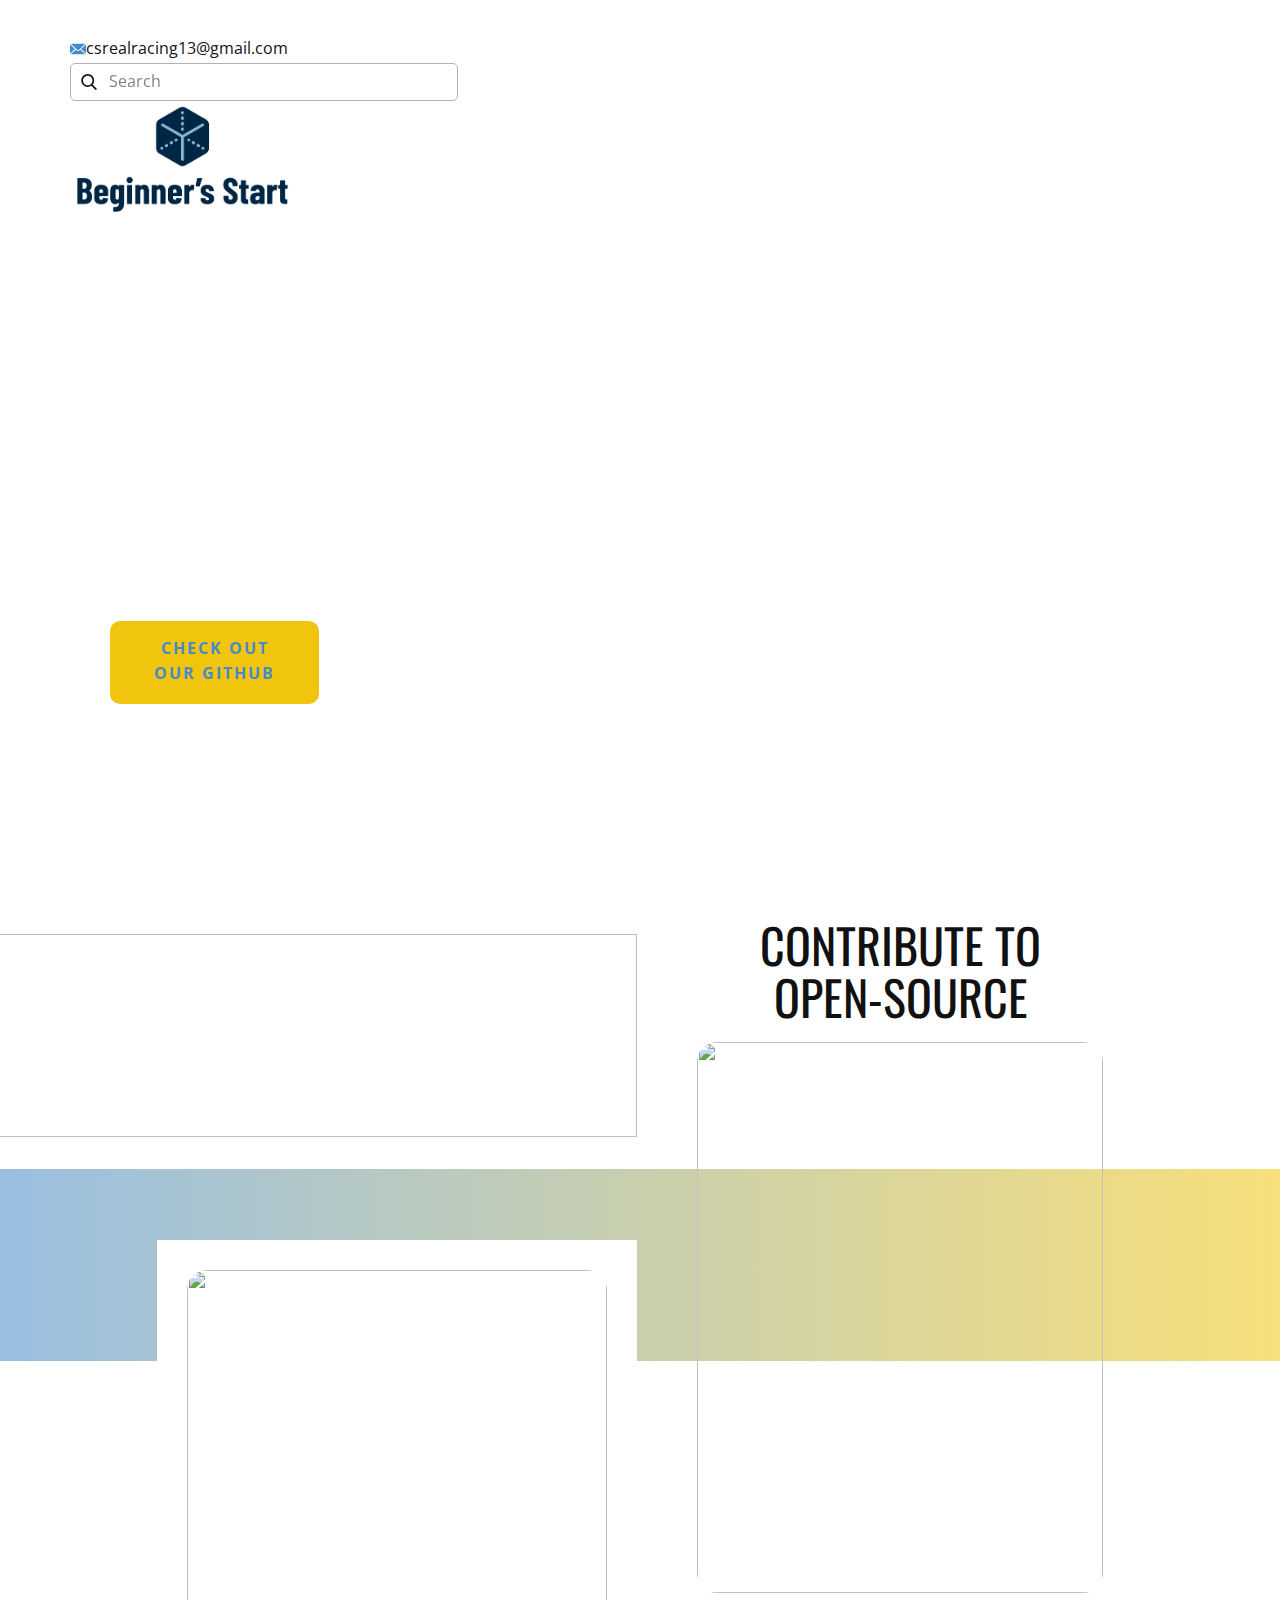
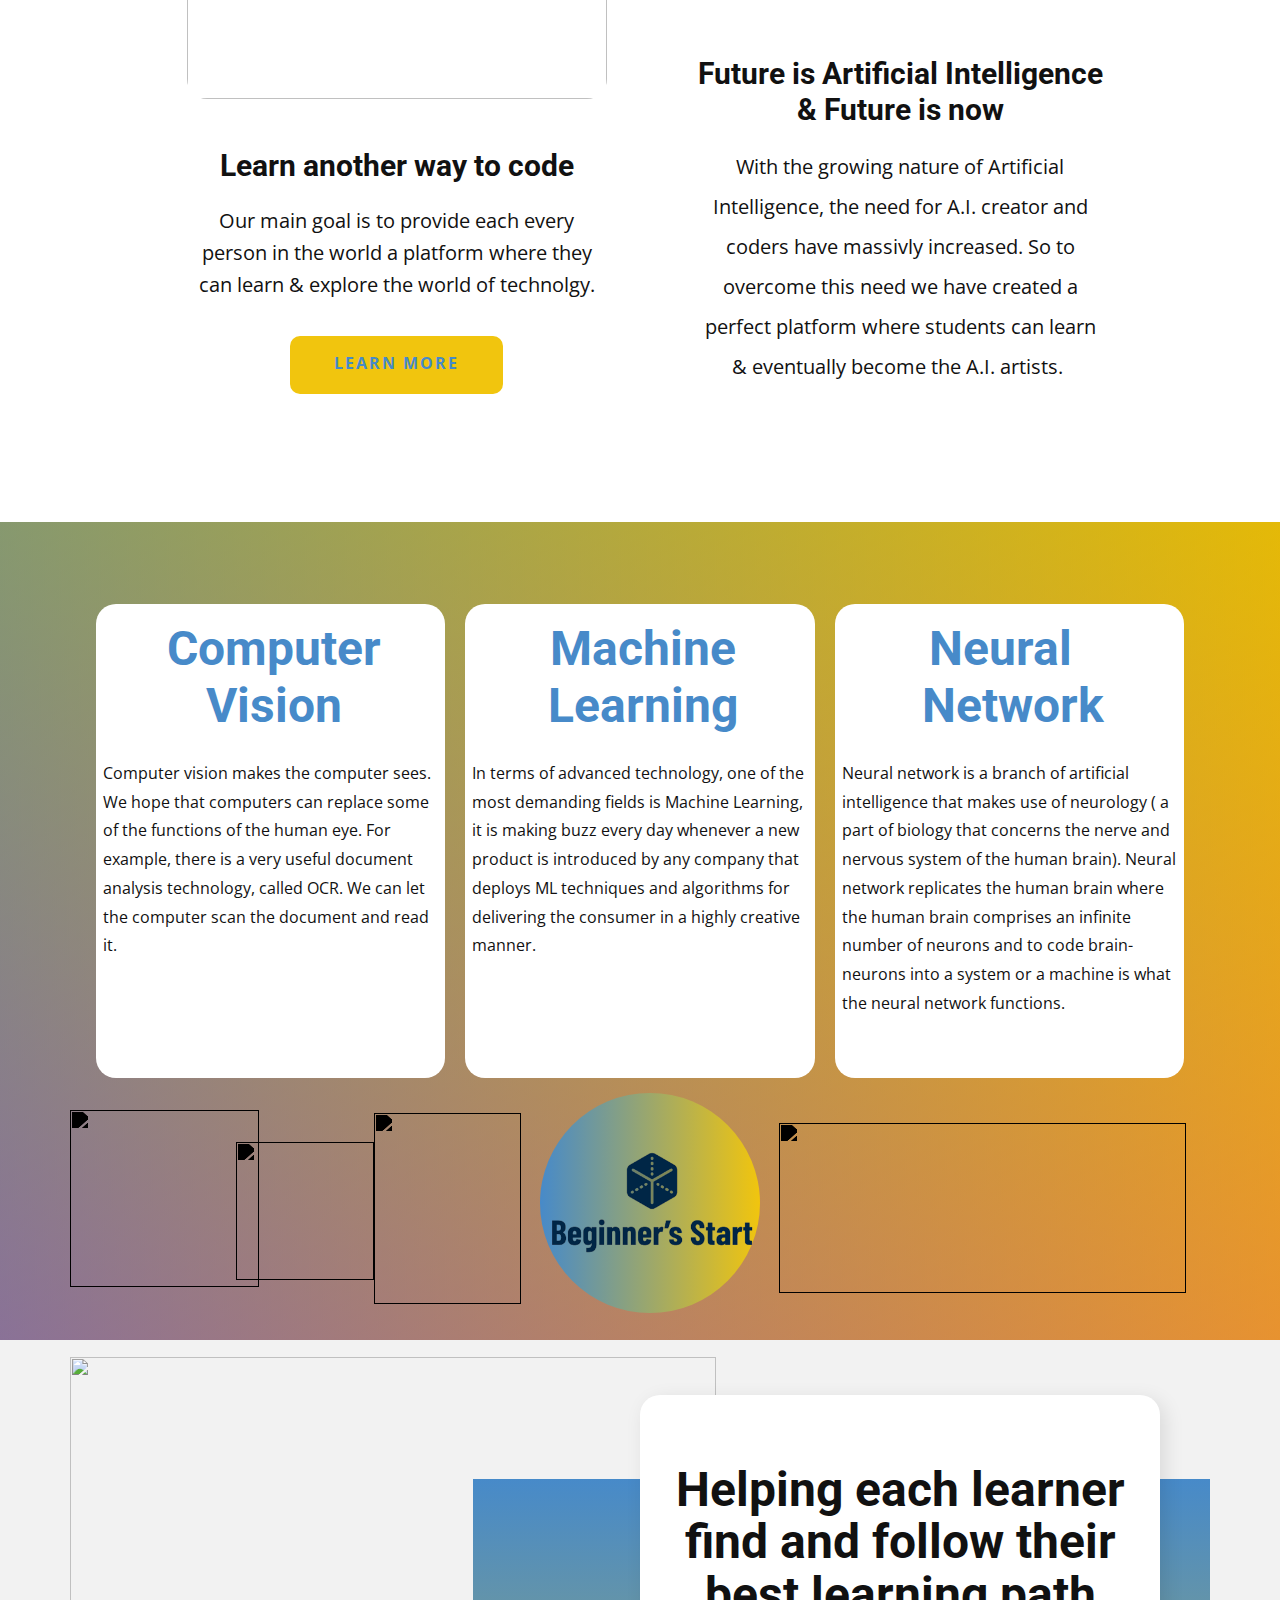
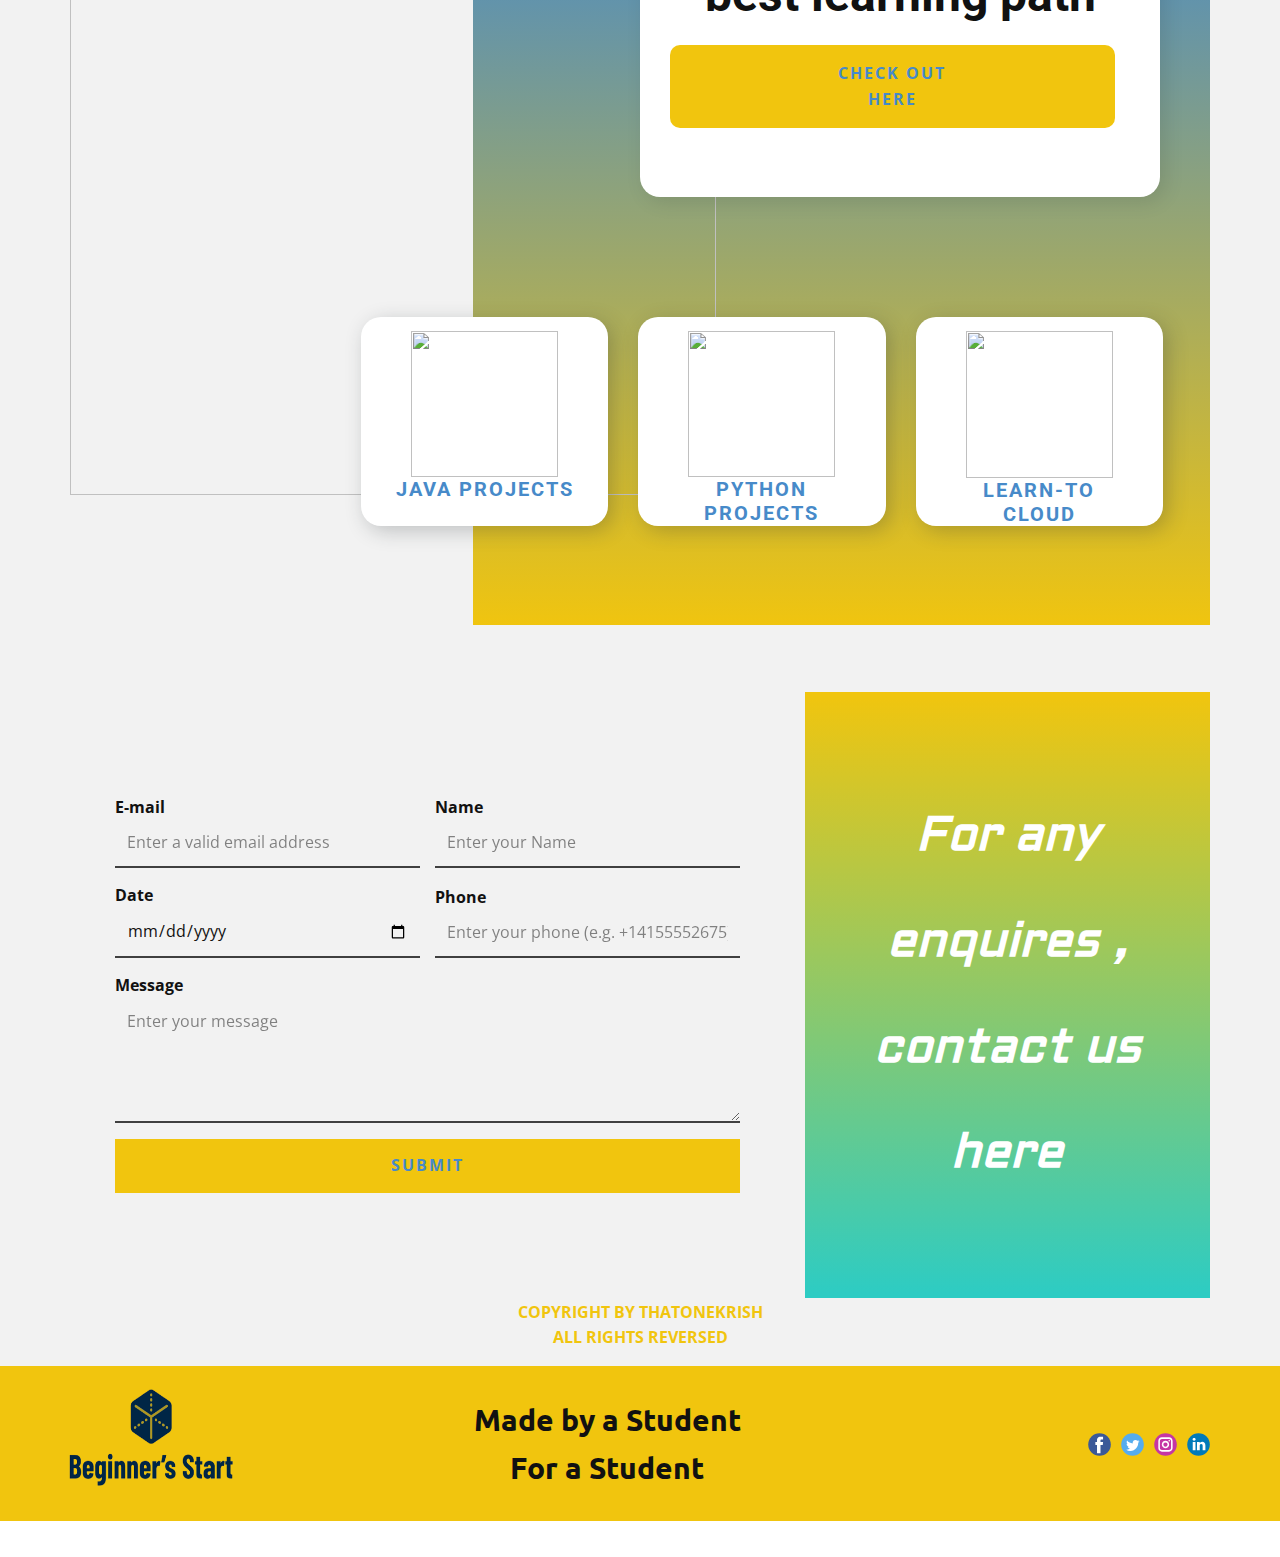
==== commit f518789c: "fixed some responsiveness" ====
--- a/index.html
+++ b/index.html
@@ -1,294 +1,478 @@
 <!DOCTYPE html>
-<html style="font-size: 16px;" lang="en"><head>
-    <meta name="viewport" content="width=device-width, initial-scale=1.0">
-    <meta charset="utf-8">
-    <meta name="keywords" content="​Library Education, ​Meet our Principal, ​Helping each child find and follow their best learning path.">
-    <meta name="description" content="">
-    <title>Beginners Start</title>
-    <link rel="stylesheet" href="nicepage.css" media="screen">
-<link rel="stylesheet" href="Beginners-Start.css" media="screen">
-    <script class="u-script" type="text/javascript" src="jquery.js" defer=""></script>
-    <script class="u-script" type="text/javascript" src="nicepage.js" defer=""></script>
-    <meta name="generator" content="Nicepage 4.18.4, nicepage.com">
-    <link id="u-theme-google-font" rel="stylesheet" href="https://fonts.googleapis.com/css?family=Roboto:100,100i,300,300i,400,400i,500,500i,700,700i,900,900i|Open+Sans:300,300i,400,400i,500,500i,600,600i,700,700i,800,800i">
-    <link id="u-page-google-font" rel="stylesheet" href="https://fonts.googleapis.com/css?family=Raleway:100,100i,200,200i,300,300i,400,400i,500,500i,600,600i,700,700i,800,800i,900,900i|Oswald:200,300,400,500,600,700|Open+Sans:300,300i,400,400i,500,500i,600,600i,700,700i,800,800i|Ubuntu:300,300i,400,400i,500,500i,700,700i|Aldrich:400">
-    
-    
-    
-    
-    
-    
-    <script type="application/ld+json">{
+<html style="font-size: 16px;" lang="en">
+
+<head>
+  <meta name="viewport" content="width=device-width, initial-scale=1.0">
+  <meta charset="utf-8">
+  <meta name="keywords"
+    content="​Library Education, ​Meet our Principal, ​Helping each child find and follow their best learning path.">
+  <meta name="description" content="">
+  <title>Beginners Start</title>
+  <link rel="stylesheet" href="nicepage.css" media="screen">
+  <link rel="stylesheet" href="Beginners-Start.css" media="screen">
+  <script class="u-script" type="text/javascript" src="jquery.js" defer=""></script>
+  <script class="u-script" type="text/javascript" src="nicepage.js" defer=""></script>
+  <meta name="generator" content="Nicepage 4.18.4, nicepage.com">
+  <link id="u-theme-google-font" rel="stylesheet"
+    href="https://fonts.googleapis.com/css?family=Roboto:100,100i,300,300i,400,400i,500,500i,700,700i,900,900i|Open+Sans:300,300i,400,400i,500,500i,600,600i,700,700i,800,800i">
+  <link id="u-page-google-font" rel="stylesheet"
+    href="https://fonts.googleapis.com/css?family=Raleway:100,100i,200,200i,300,300i,400,400i,500,500i,600,600i,700,700i,800,800i,900,900i|Oswald:200,300,400,500,600,700|Open+Sans:300,300i,400,400i,500,500i,600,600i,700,700i,800,800i|Ubuntu:300,300i,400,400i,500,500i,700,700i|Aldrich:400">
+
+
+
+
+
+
+  <script type="application/ld+json">{
 		"@context": "http://schema.org",
 		"@type": "Organization",
 		"name": "",
 		"logo": "images/picto_118_183-removebg-preview.png",
 		"sameAs": []
 }</script>
-    <meta name="theme-color" content="#478ac9">
-    <meta property="og:title" content="Beginners Start">
-    <meta property="og:type" content="website">
-  </head>
-  <body data-home-page="Beginners-Start.html" data-home-page-title="Beginners Start" class="u-body u-xl-mode" data-lang="en"><header class="u-clearfix u-header u-header" id="sec-7b1d"><div class="u-clearfix u-sheet u-sheet-1">
-        <nav class="u-menu u-menu-one-level u-offcanvas u-menu-1">
-          <div class="menu-collapse" style="font-size: 1rem; letter-spacing: 0px; font-weight: 700;">
-            <a class="u-button-style u-custom-border u-custom-border-color u-custom-borders u-custom-left-right-menu-spacing u-custom-padding-bottom u-custom-text-color u-custom-top-bottom-menu-spacing u-nav-link u-text-active-palette-1-base u-text-hover-palette-2-base" href="#">
-              <svg class="u-svg-link" viewBox="0 0 24 24"><use xmlns:xlink="http://www.w3.org/1999/xlink" xlink:href="#menu-hamburger"></use></svg>
-              <svg class="u-svg-content" version="1.1" id="menu-hamburger" viewBox="0 0 16 16" x="0px" y="0px" xmlns:xlink="http://www.w3.org/1999/xlink" xmlns="http://www.w3.org/2000/svg"><g><rect y="1" width="16" height="2"></rect><rect y="7" width="16" height="2"></rect><rect y="13" width="16" height="2"></rect>
-</g></svg>
-            </a>
-          </div>
-          <div class="u-custom-menu u-nav-container">
-            <ul class="u-nav u-spacing-20 u-unstyled u-nav-1"><li class="u-nav-item"><a class="u-button-style u-nav-link u-text-active-palette-1-base u-text-hover-palette-2-base u-text-palette-1-base" href="#sec-6c81" style="padding: 10px;">Home</a>
-</li><li class="u-nav-item"><a class="u-button-style u-nav-link u-text-active-palette-1-base u-text-hover-palette-2-base u-text-palette-1-base" href="#sec-bf70" style="padding: 10px;">About</a>
-</li><li class="u-nav-item"><a class="u-button-style u-nav-link u-text-active-palette-1-base u-text-hover-palette-2-base u-text-palette-1-base" href="#carousel_6405" style="padding: 10px;">Contact</a>
-</li></ul>
-          </div>
-          <div class="u-custom-menu u-nav-container-collapse">
-            <div class="u-black u-container-style u-inner-container-layout u-opacity u-opacity-95 u-sidenav">
-              <div class="u-inner-container-layout u-sidenav-overflow">
-                <div class="u-menu-close"></div>
-                <ul class="u-align-center u-nav u-popupmenu-items u-unstyled u-nav-2"><li class="u-nav-item"><a class="u-button-style u-nav-link" href="Beginners-Start.html">Home</a>
-</li><li class="u-nav-item"><a class="u-button-style u-nav-link" href="Beginners-Start.html">About</a>
-</li><li class="u-nav-item"><a class="u-button-style u-nav-link" href="Beginners-Start.html">Contact</a>
-</li></ul>
-              </div>
-            </div>
-            <div class="u-black u-menu-overlay u-opacity u-opacity-70"></div>
-          </div>
-        </nav>
-        <a href="mailto:info@site.com" class="u-active-none u-bottom-left-radius-0 u-bottom-right-radius-0 u-btn u-btn-rectangle u-button-style u-hover-none u-none u-radius-0 u-text-body-color u-top-left-radius-0 u-top-right-radius-0 u-btn-1" data-animation-name="customAnimationIn" data-animation-duration="1000"><span class="u-icon u-icon-1"><svg class="u-svg-content" viewBox="0 0 24 16" x="0px" y="0px" style="width: 1em; height: 1em;"><path fill="currentColor" d="M23.8,1.1l-7.3,6.8l7.3,6.8c0.1-0.2,0.2-0.6,0.2-0.9V2C24,1.7,23.9,1.4,23.8,1.1z M21.8,0H2.2
+  <meta name="theme-color" content="#478ac9">
+  <meta property="og:title" content="Beginners Start">
+  <meta property="og:type" content="website">
+</head>
+
+<body data-home-page="Beginners-Start.html" data-home-page-title="Beginners Start" class="u-body u-xl-mode"
+  data-lang="en">
+  <header class="u-clearfix u-header u-header" id="sec-7b1d">
+    <div id="header-child" class="u-clearfix u-sheet u-sheet-1">
+      <nav class="u-menu u-menu-one-level u-offcanvas u-menu-1">
+        <div class="menu-collapse" style="font-size: 1rem; letter-spacing: 0px; font-weight: 700;">
+          <a class="u-button-style u-custom-border u-custom-border-color u-custom-borders u-custom-left-right-menu-spacing u-custom-padding-bottom u-custom-text-color u-custom-top-bottom-menu-spacing u-nav-link u-text-active-palette-1-base u-text-hover-palette-2-base"
+            href="#">
+            <svg class="u-svg-link" viewBox="0 0 24 24">
+              <use xmlns:xlink="http://www.w3.org/1999/xlink" xlink:href="#menu-hamburger"></use>
+            </svg>
+            <svg class="u-svg-content" version="1.1" id="menu-hamburger" viewBox="0 0 16 16" x="0px" y="0px"
+              xmlns:xlink="http://www.w3.org/1999/xlink" xmlns="http://www.w3.org/2000/svg">
+              <g>
+                <rect y="1" width="16" height="2"></rect>
+                <rect y="7" width="16" height="2"></rect>
+                <rect y="13" width="16" height="2"></rect>
+              </g>
+            </svg>
+          </a>
+        </div>
+        <div class="u-custom-menu u-nav-container">
+          <ul class="u-nav u-spacing-20 u-unstyled u-nav-1">
+            <li class="u-nav-item"><a
+                class="u-button-style u-nav-link u-text-active-palette-1-base u-text-hover-palette-2-base u-text-palette-1-base"
+                href="#sec-6c81" style="padding: 10px;">Home</a>
+            </li>
+            <li class="u-nav-item"><a
+                class="u-button-style u-nav-link u-text-active-palette-1-base u-text-hover-palette-2-base u-text-palette-1-base"
+                href="#sec-bf70" style="padding: 10px;">About</a>
+            </li>
+            <li class="u-nav-item"><a
+                class="u-button-style u-nav-link u-text-active-palette-1-base u-text-hover-palette-2-base u-text-palette-1-base"
+                href="#carousel_6405" style="padding: 10px;">Contact</a>
+            </li>
+          </ul>
+        </div>
+        <div class="u-custom-menu u-nav-container-collapse">
+          <div class="u-black u-container-style u-inner-container-layout u-opacity u-opacity-95 u-sidenav">
+            <div class="u-inner-container-layout u-sidenav-overflow">
+              <div class="u-menu-close"></div>
+              <ul class="u-align-center u-nav u-popupmenu-items u-unstyled u-nav-2">
+                <li class="u-nav-item"><a class="u-button-style u-nav-link" href="#sec-6c81">Home</a>
+                </li>
+                <li class="u-nav-item"><a class="u-button-style u-nav-link" href="#sec-bf70">About</a>
+                </li>
+                <li class="u-nav-item"><a class="u-button-style u-nav-link" href="#carousel_6405">Contact</a>
+                </li>
+              </ul>
+            </div>
+          </div>
+          <div class="u-black u-menu-overlay u-opacity u-opacity-70"></div>
+        </div>
+      </nav>
+      <a href="mailto:info@site.com"
+        class="u-active-none u-bottom-left-radius-0 u-bottom-right-radius-0 u-btn u-btn-rectangle u-button-style u-hover-none u-none u-radius-0 u-text-body-color u-top-left-radius-0 u-top-right-radius-0 u-btn-1"
+        data-animation-name="customAnimationIn" data-animation-duration="1000"><span class="u-icon u-icon-1"><svg
+            class="u-svg-content" viewBox="0 0 24 16" x="0px" y="0px" style="width: 1em; height: 1em;">
+            <path fill="currentColor" d="M23.8,1.1l-7.3,6.8l7.3,6.8c0.1-0.2,0.2-0.6,0.2-0.9V2C24,1.7,23.9,1.4,23.8,1.1z M21.8,0H2.2
 	c-0.4,0-0.7,0.1-1,0.2L10.6,9c0.8,0.8,2.2,0.8,3,0l9.2-8.7C22.6,0.1,22.2,0,21.8,0z M0.2,1.1C0.1,1.4,0,1.7,0,2V14
 	c0,0.3,0.1,0.6,0.2,0.9l7.3-6.8L0.2,1.1z M15.5,9l-1.1,1c-1.3,1.2-3.6,1.2-4.9,0l-1-1l-7.3,6.8c0.2,0.1,0.6,0.2,1,0.2H22
-	c0.4,0,0.6-0.1,1-0.2L15.5,9z"></path></svg><img></span>csrealracing13@gmail.com
-        </a>
-        <form action="#" method="get" class="u-border-1 u-border-grey-30 u-search u-search-left u-white u-search-1">
-          <button class="u-search-button" type="submit">
-            <span class="u-search-icon u-spacing-10">
-              <svg class="u-svg-link" preserveAspectRatio="xMidYMin slice" viewBox="0 0 56.966 56.966"><use xmlns:xlink="http://www.w3.org/1999/xlink" xlink:href="#svg-ced9"></use></svg>
-              <svg xmlns="http://www.w3.org/2000/svg" xmlns:xlink="http://www.w3.org/1999/xlink" version="1.1" id="svg-ced9" x="0px" y="0px" viewBox="0 0 56.966 56.966" style="enable-background:new 0 0 56.966 56.966;" xml:space="preserve" class="u-svg-content"><path d="M55.146,51.887L41.588,37.786c3.486-4.144,5.396-9.358,5.396-14.786c0-12.682-10.318-23-23-23s-23,10.318-23,23  s10.318,23,23,23c4.761,0,9.298-1.436,13.177-4.162l13.661,14.208c0.571,0.593,1.339,0.92,2.162,0.92  c0.779,0,1.518-0.297,2.079-0.837C56.255,54.982,56.293,53.08,55.146,51.887z M23.984,6c9.374,0,17,7.626,17,17s-7.626,17-17,17  s-17-7.626-17-17S14.61,6,23.984,6z"></path></svg>
-            </span>
-          </button>
-          <input class="u-search-input" type="search" name="search" value="" placeholder="Search">
-          <input type="hidden" name="formServices" value="1e05971dd0e81577ec8d9e07d04eb1e3">
-        </form>
-        <img class="u-image u-image-contain u-image-default u-image-1" src="images/picto_118_183.png" alt="" data-image-width="950" data-image-height="600" data-animation-name="customAnimationIn" data-animation-duration="1000">
-      </div></header>
-    <section class="u-align-center u-clearfix u-image u-valign-middle-md u-valign-middle-sm u-valign-middle-xs u-section-1" id="sec-6c81" data-image-width="1980" data-image-height="1114">
-      <div class="u-clearfix u-gutter-0 u-layout-wrap u-layout-wrap-1">
-        <div class="u-layout" style="">
-          <div class="u-layout-row" style="">
-            <div class="u-align-left u-container-style u-layout-cell u-left-cell u-shape-rectangle u-size-20-lg u-size-20-xl u-size-23-md u-size-23-sm u-size-23-xs u-size-xs-60 u-layout-cell-1" src="">
-              <div class="u-container-layout u-container-layout-1">
-                <h1 class="u-text u-text-body-alt-color u-text-1" data-animation-name="fadeIn" data-animation-duration="1000" data-animation-direction="Left" data-animation-delay="250">Projects for<br>Beginners
-                </h1>
-                <p class="u-text u-text-body-alt-color u-text-2" data-animation-name="fadeIn" data-animation-duration="1000" data-animation-direction="Up" data-animation-delay="250">Java and Python projects for Beginners and Intermeadiates with proper code and output of the code</p>
-                <a href="https://github.com/KrishGaur1354" class="u-border-none u-btn u-btn-round u-button-style u-palette-3-base u-radius-10 u-text-palette-1-base u-btn-1" data-animation-name="customAnimationIn" data-animation-duration="1000" data-animation-direction="Up" data-animation-delay="500" target="_blank">Check out<br>our github
-                </a>
-              </div>
-            </div>
-            <div class="u-container-style u-image u-layout-cell u-right-cell u-size-37-md u-size-37-sm u-size-37-xs u-size-40-lg u-size-40-xl u-size-xs-60 u-image-1" data-image-width="1422" data-image-height="900" data-animation-name="customAnimationIn" data-animation-duration="1000">
-              <div class="u-container-layout u-container-layout-2" src=""></div>
-            </div>
-          </div>
-        </div>
-      </div>
-    </section>
-    <section class="u-align-center u-clearfix u-white u-section-2" id="carousel_2f1f">
-      <h1 class="u-custom-font u-font-oswald u-text u-text-1" data-animation-name="customAnimationIn" data-animation-duration="1000">CONTRIBUTE TO<br>OPEN-SOURCE
-      </h1>
-      <div class="u-expanded-width u-gradient u-opacity u-opacity-55 u-shape u-shape-rectangle u-shape-1" data-animation-name="rollIn" data-animation-duration="1000" data-animation-direction=""></div>
-      <div class="u-clearfix u-gutter-40 u-layout-spacing-vertical u-layout-wrap u-layout-wrap-1">
-        <div class="u-gutter-0 u-layout">
-          <div class="u-layout-row">
-            <div class="u-size-31 u-size-60-md">
-              <div class="u-layout-col">
-                <div class="u-container-style u-layout-cell u-right-cell u-size-20 u-layout-cell-1" data-animation-name="" data-animation-duration="0" data-animation-direction="">
-                  <div class="u-container-layout u-container-layout-1"></div>
+	c0.4,0,0.6-0.1,1-0.2L15.5,9z"></path>
+          </svg><img></span>csrealracing13@gmail.com
+      </a>
+      <form action="#" method="get" class="u-border-1 u-border-grey-30 u-search u-search-left u-white u-search-1">
+        <button class="u-search-button" type="submit">
+          <span class="u-search-icon u-spacing-10">
+            <svg class="u-svg-link" preserveAspectRatio="xMidYMin slice" viewBox="0 0 56.966 56.966">
+              <use xmlns:xlink="http://www.w3.org/1999/xlink" xlink:href="#svg-ced9"></use>
+            </svg>
+            <svg xmlns="http://www.w3.org/2000/svg" xmlns:xlink="http://www.w3.org/1999/xlink" version="1.1"
+              id="svg-ced9" x="0px" y="0px" viewBox="0 0 56.966 56.966" style="enable-background:new 0 0 56.966 56.966;"
+              xml:space="preserve" class="u-svg-content">
+              <path
+                d="M55.146,51.887L41.588,37.786c3.486-4.144,5.396-9.358,5.396-14.786c0-12.682-10.318-23-23-23s-23,10.318-23,23  s10.318,23,23,23c4.761,0,9.298-1.436,13.177-4.162l13.661,14.208c0.571,0.593,1.339,0.92,2.162,0.92  c0.779,0,1.518-0.297,2.079-0.837C56.255,54.982,56.293,53.08,55.146,51.887z M23.984,6c9.374,0,17,7.626,17,17s-7.626,17-17,17  s-17-7.626-17-17S14.61,6,23.984,6z">
+              </path>
+            </svg>
+          </span>
+        </button>
+        <input class="u-search-input" type="search" name="search" value="" placeholder="Search">
+        <input type="hidden" name="formServices" value="1e05971dd0e81577ec8d9e07d04eb1e3">
+      </form>
+      <img class="u-image u-image-contain u-image-default u-image-1" src="images/picto_118_183.png"
+        data-image-height="600" data-animation-name="customAnimationIn" data-animation-duration="1000"
+        style="width:max-content">
+    </div>
+  </header>
+  <section
+    class="u-align-center u-clearfix u-image u-valign-middle-md u-valign-middle-sm u-valign-middle-xs u-section-1"
+    id="sec-6c81" data-image-width="1980" data-image-height="1114">
+    <div class="u-clearfix u-gutter-0 u-layout-wrap u-layout-wrap-1">
+      <div class="u-layout" style="">
+        <div class="u-layout-row" style="">
+          <div
+            class="u-align-left u-container-style u-layout-cell u-left-cell u-shape-rectangle u-size-20-lg u-size-20-xl u-size-23-md u-size-23-sm u-size-23-xs u-size-xs-60 u-layout-cell-1"
+            src="">
+            <div class="u-container-layout u-container-layout-1">
+              <h1 class="u-text u-text-body-alt-color u-text-1" data-animation-name="fadeIn"
+                data-animation-duration="1000" data-animation-direction="Left" data-animation-delay="250">Projects
+                for<br>Beginners
+              </h1>
+              <p class="u-text u-text-body-alt-color u-text-2" data-animation-name="fadeIn"
+                data-animation-duration="1000" data-animation-direction="Up" data-animation-delay="250">Java and Python
+                projects for Beginners and Intermeadiates with proper code and output of the code</p>
+              <a href="https://github.com/KrishGaur1354"
+                class="u-border-none u-btn u-btn-round u-button-style u-palette-3-base u-radius-10 u-text-palette-1-base u-btn-1"
+                data-animation-name="customAnimationIn" data-animation-duration="1000" data-animation-direction="Up"
+                data-animation-delay="500" target="_blank">Check out<br>our github
+              </a>
+            </div>
+          </div>
+          <div
+            class="u-container-style u-image u-layout-cell u-right-cell u-size-37-md u-size-37-sm u-size-37-xs u-size-40-lg u-size-40-xl u-size-xs-60 u-image-1"
+            data-image-width="1422" data-image-height="900" data-animation-name="customAnimationIn"
+            data-animation-duration="1000">
+            <div class="u-container-layout u-container-layout-2" src=""></div>
+          </div>
+        </div>
+      </div>
+    </div>
+  </section>
+  <section class="u-align-center u-clearfix u-white u-section-2" id="carousel_2f1f">
+    <h1 class="u-custom-font u-font-oswald u-text u-text-1" data-animation-name="customAnimationIn"
+      data-animation-duration="1000">CONTRIBUTE TO<br>OPEN-SOURCE
+    </h1>
+    <div class="u-expanded-width u-gradient u-opacity u-opacity-55 u-shape u-shape-rectangle u-shape-1"
+      data-animation-name="rollIn" data-animation-duration="1000" data-animation-direction=""></div>
+    <div class="u-clearfix u-gutter-40 u-layout-spacing-vertical u-layout-wrap u-layout-wrap-1">
+      <div class="u-gutter-0 u-layout">
+        <div class="u-layout-row">
+          <div class="u-size-31 u-size-60-md">
+            <div class="u-layout-col">
+              <div class="u-container-style u-layout-cell u-right-cell u-size-20 u-layout-cell-1" data-animation-name=""
+                data-animation-duration="0" data-animation-direction="">
+                <div class="u-container-layout u-container-layout-1"></div>
+              </div>
+              <div
+                class="u-align-center u-container-style u-layout-cell u-radius-20 u-right-cell u-shape-round u-size-40 u-white u-layout-cell-2"
+                data-animation-name="fadeIn" data-animation-duration="1000" data-animation-direction="Left"
+                data-animation-delay="250">
+                <div class="u-container-layout u-valign-top u-container-layout-2">
+                  <img class="u-expanded-width u-image u-image-round u-radius-20 u-image-1"
+                    src="images/956709074_Students_learning_at_MIT_with_Macbooks_.png" alt="" data-image-width="768"
+                    data-image-height="768" data-animation-name="customAnimationIn" data-animation-duration="1000"
+                    data-animation-direction="Left" data-animation-delay="250">
+                  <h5 class="u-text u-text-2">Learn another way to code</h5>
+                  <p class="u-text u-text-3">Our main goal is to provide each every person in the world a platform where
+                    they can learn &amp; explore the world of technolgy.</p>
+                  <a href="https://github.com/KrishGaur1354"
+                    class="u-border-none u-btn u-btn-round u-button-style u-palette-3-base u-radius-10 u-text-palette-1-base u-btn-1"
+                    data-animation-name="customAnimationIn" data-animation-duration="1000" data-animation-direction=""
+                    data-animation-delay="500">learn more</a>
                 </div>
-                <div class="u-align-center u-container-style u-layout-cell u-radius-20 u-right-cell u-shape-round u-size-40 u-white u-layout-cell-2" data-animation-name="fadeIn" data-animation-duration="1000" data-animation-direction="Left" data-animation-delay="250">
-                  <div class="u-container-layout u-valign-top u-container-layout-2">
-                    <img class="u-expanded-width u-image u-image-round u-radius-20 u-image-1" src="images/956709074_Students_learning_at_MIT_with_Macbooks_.png" alt="" data-image-width="768" data-image-height="768" data-animation-name="customAnimationIn" data-animation-duration="1000" data-animation-direction="Left" data-animation-delay="250">
-                    <h5 class="u-text u-text-2">Learn another way to code</h5>
-                    <p class="u-text u-text-3">Our main goal is to provide each every person in the world a platform where they can learn &amp; explore the world of technolgy.</p>
-                    <a href="https://github.com/KrishGaur1354" class="u-border-none u-btn u-btn-round u-button-style u-palette-3-base u-radius-10 u-text-palette-1-base u-btn-1" data-animation-name="customAnimationIn" data-animation-duration="1000" data-animation-direction="" data-animation-delay="500">learn more</a>
-                  </div>
+              </div>
+            </div>
+          </div>
+          <div class="u-size-29 u-size-60-md">
+            <div class="u-layout-col">
+              <div class="u-container-style u-layout-cell u-left-cell u-radius-20 u-size-40 u-layout-cell-3"
+                data-animation-name="zoomIn" data-animation-duration="2000" data-animation-direction="">
+                <div class="u-container-layout u-valign-top u-container-layout-3" src="">
+                  <img class="u-expanded-width u-image u-image-round u-radius-20 u-image-2"
+                    src="images/Screenshot170.png" data-image-width="961" data-image-height="541"
+                    data-animation-name="customAnimationIn" data-animation-duration="1000"
+                    data-animation-direction="Right" data-animation-delay="250">
                 </div>
               </div>
-            </div>
-            <div class="u-size-29 u-size-60-md">
-              <div class="u-layout-col">
-                <div class="u-container-style u-layout-cell u-left-cell u-radius-20 u-size-40 u-layout-cell-3" data-animation-name="zoomIn" data-animation-duration="2000" data-animation-direction="">
-                  <div class="u-container-layout u-valign-top u-container-layout-3" src="">
-                    <img class="u-expanded-width u-image u-image-round u-radius-20 u-image-2" src="images/Screenshot170.png" data-image-width="961" data-image-height="541" data-animation-name="customAnimationIn" data-animation-duration="1000" data-animation-direction="Right" data-animation-delay="250">
-                  </div>
+              <div class="u-align-center u-container-style u-layout-cell u-left-cell u-size-20 u-white u-layout-cell-4">
+                <div class="u-container-layout u-valign-top u-container-layout-4">
+                  <h3 class="u-text u-text-default u-text-4">Future is Artificial Intelligence &amp; Future is now</h3>
+                  <p class="u-text u-text-5">With the growing nature of Artificial Intelligence, the need for A.I.
+                    creator and coders have massivly increased. So to overcome this need we have created a perfect
+                    platform where students can learn &amp; eventually become the A.I. artists.&nbsp;</p>
+                  <p class="u-text u-text-default u-text-6">&nbsp;</p>
                 </div>
-                <div class="u-align-center u-container-style u-layout-cell u-left-cell u-size-20 u-white u-layout-cell-4">
-                  <div class="u-container-layout u-valign-top u-container-layout-4">
-                    <h3 class="u-text u-text-default u-text-4">Future is Artificial Intelligence &amp; Future is now</h3>
-                    <p class="u-text u-text-5">With the growing nature of Artificial Intelligence, the need for A.I. creator and coders have massivly increased. So to overcome this need we have created a perfect platform where students can learn &amp; eventually become the A.I. artists.&nbsp;</p>
-                    <p class="u-text u-text-default u-text-6">&nbsp;</p>
-                  </div>
-                </div>
-              </div>
-            </div>
-          </div>
-        </div>
-      </div>
-      <img class="u-image u-image-contain u-image-default u-image-3" src="images/Hfest-Logo-2-Color-Void.svg" alt="" data-image-width="576" data-image-height="194" data-animation-name="customAnimationIn" data-animation-duration="1000">
-    </section>
-    <section class="u-align-center u-clearfix u-gradient u-section-3" id="carousel_aed0">
-      <div class="u-absolute-hcenter u-expanded u-gradient u-opacity u-opacity-55 u-shape u-shape-rectangle u-shape-1" data-animation-name="fadeIn" data-animation-duration="1000" data-animation-direction="Left"></div>
+              </div>
+            </div>
+          </div>
+        </div>
+      </div>
+    </div>
+    <img class="u-image u-image-contain u-image-default u-image-3" src="images/Hfest-Logo-2-Color-Void.svg" alt=""
+      data-image-width="576" data-image-height="194" data-animation-name="customAnimationIn"
+      data-animation-duration="1000">
+  </section>
+  <section class="u-align-center u-clearfix u-gradient u-section-3" id="carousel_aed0">
+    <div class="u-absolute-hcenter u-expanded u-gradient u-opacity u-opacity-55 u-shape u-shape-rectangle u-shape-1"
+      data-animation-name="fadeIn" data-animation-duration="1000" data-animation-direction="Left"></div>
+    <div class="u-list u-list-1">
+      <div class="u-repeater u-repeater-1">
+        <div class="u-container-style u-list-item u-radius-20 u-repeater-item u-shape-round u-white u-list-item-1"
+          data-animation-name="customAnimationIn" data-animation-duration="1000" data-animation-direction="X"
+          data-animation-delay="250">
+          <div class="u-container-layout u-similar-container u-container-layout-1">
+            <h3 class="u-align-center u-text u-text-palette-1-base u-text-1">Computer<br>Vision
+            </h3>
+            <p class="u-text u-text-2">Computer vision makes the computer sees. We hope that computers can replace some
+              of the functions of the human eye. For example, there is a very useful document analysis technology,
+              called OCR. We can let the computer scan the document and read it.</p>
+          </div>
+        </div>
+        <div class="u-container-style u-list-item u-radius-20 u-repeater-item u-shape-round u-white u-list-item-2"
+          data-animation-name="customAnimationIn" data-animation-duration="1000" data-animation-direction="X"
+          data-animation-delay="250">
+          <div class="u-container-layout u-similar-container u-container-layout-2">
+            <h3 class="u-align-center u-text u-text-palette-1-base u-text-3">Machine<br>Learning
+            </h3>
+            <p class="u-text u-text-4">In terms of advanced technology, one of the most demanding&nbsp;fields is Machine
+              Learning, it is making buzz every day whenever a new product is introduced by any company&nbsp;that
+              deploys ML techniques and algorithms for delivering the consumer in a highly creative manner.&nbsp;</p>
+          </div>
+        </div>
+        <div class="u-container-style u-list-item u-radius-20 u-repeater-item u-shape-round u-white u-list-item-3"
+          data-animation-name="customAnimationIn" data-animation-duration="1000" data-animation-direction="X"
+          data-animation-delay="250">
+          <div class="u-container-layout u-similar-container u-container-layout-3">
+            <h3 class="u-align-center u-text u-text-palette-1-base u-text-5">Neural&nbsp;&nbsp;<br>Network
+            </h3>
+            <p class="u-text u-text-6">Neural network&nbsp;is a branch of artificial intelligence that makes use of
+              neurology ( a part of biology that concerns the nerve and nervous system of the human brain).&nbsp;Neural
+              network replicates the human brain where the human brain comprises an infinite number of neurons and to
+              code brain-neurons into a system or a machine is what the neural network functions.</p>
+          </div>
+        </div>
+      </div>
+    </div>
+    <div class="u-gradient u-shape u-shape-circle u-shape-2" data-animation-name="customAnimation"
+      data-animation-duration="1000" data-animation-direction="" data-animation-delay="250">
+      <img class="u-image u-image-contain u-image-default u-image-1" src="images/picto_118_183-removebg-preview.png"
+        alt="">
+    </div>
+    <img class="u-image u-image-contain u-image-default u-image-2" src="images/Java.png" alt="" data-image-width="1600"
+      data-image-height="1200" data-animation-name="customAnimationIn" data-animation-duration="1000">
+    <img class="u-image u-image-contain u-image-default u-image-3" src="images/python-5-logo-png-transparent.png" alt=""
+      data-image-width="2400" data-image-height="2390">
+    <img class="u-image u-image-contain u-image-default u-image-4" src="images/html-css-js-logo.png" alt=""
+      data-image-width="466" data-image-height="210" data-animation-name="customAnimationIn"
+      data-animation-duration="1000">
+    <img class="u-image u-image-default u-preserve-proportions u-image-5" src="images/kotlin-1-logo-png-transparent.png"
+      alt="" data-image-width="2400" data-image-height="2400" data-animation-name="customAnimationIn"
+      data-animation-duration="1000">
+  </section>
+  <section class="u-clearfix u-grey-5 u-section-4" id="sec-bf70">
+    <div class="u-clearfix u-sheet u-sheet-1">
+      <div class="u-expanded-width-xs u-gradient u-shape u-shape-rectangle u-shape-1"></div>
+      <img class="u-expanded-width-xs u-image u-image-1"
+        src="images/158-1584975_artificial-intelligence-logo-in-png-transparent-png.png" data-image-width="860"
+        data-image-height="982">
+      <div class="u-align-center u-container-style u-group u-radius-20 u-shape-round u-white u-group-1"
+        data-animation-name="customAnimationIn" data-animation-duration="1000">
+        <div class="u-container-layout u-container-layout-1">
+          <h2 class="u-text u-text-1"> Helping each learner find and follow their best learning path</h2>
+          <a href="https://github.com/KrishGaur1354"
+            class="u-border-none u-btn u-btn-round u-button-style u-palette-3-base u-radius-10 u-text-palette-1-base u-btn-1"
+            target="_blank">Check out<br>here
+          </a>
+        </div>
+      </div>
       <div class="u-list u-list-1">
         <div class="u-repeater u-repeater-1">
-          <div class="u-container-style u-list-item u-radius-20 u-repeater-item u-shape-round u-white u-list-item-1" data-animation-name="customAnimationIn" data-animation-duration="1000" data-animation-direction="X" data-animation-delay="250">
-            <div class="u-container-layout u-similar-container u-container-layout-1">
-              <h3 class="u-align-center u-text u-text-palette-1-base u-text-1">Computer<br>Vision
-              </h3>
-              <p class="u-text u-text-2">Computer vision makes the computer sees. We hope that computers can replace some of the functions of the human eye. For example, there is a very useful document analysis technology, called OCR. We can let the computer scan the document and read it.</p>
-            </div>
-          </div>
-          <div class="u-container-style u-list-item u-radius-20 u-repeater-item u-shape-round u-white u-list-item-2" data-animation-name="customAnimationIn" data-animation-duration="1000" data-animation-direction="X" data-animation-delay="250">
-            <div class="u-container-layout u-similar-container u-container-layout-2">
-              <h3 class="u-align-center u-text u-text-palette-1-base u-text-3">Machine<br>Learning
-              </h3>
-              <p class="u-text u-text-4">In terms of advanced technology, one of the most demanding&nbsp;fields is Machine Learning, it is making buzz every day whenever a new product is introduced by any company&nbsp;that deploys ML techniques and algorithms for delivering the consumer in a highly creative manner.&nbsp;</p>
-            </div>
-          </div>
-          <div class="u-container-style u-list-item u-radius-20 u-repeater-item u-shape-round u-white u-list-item-3" data-animation-name="customAnimationIn" data-animation-duration="1000" data-animation-direction="X" data-animation-delay="250">
-            <div class="u-container-layout u-similar-container u-container-layout-3">
-              <h3 class="u-align-center u-text u-text-palette-1-base u-text-5">Neural&nbsp;&nbsp;<br>Network
-              </h3>
-              <p class="u-text u-text-6">Neural network&nbsp;is a branch of artificial intelligence that makes use of neurology ( a part of biology that concerns the nerve and nervous system of the human brain).&nbsp;Neural network replicates the human brain where the human brain comprises an infinite number of neurons and to code brain-neurons into a system or a machine is what the neural network functions.</p>
-            </div>
-          </div>
-        </div>
-      </div>
-      <div class="u-gradient u-shape u-shape-circle u-shape-2" data-animation-name="customAnimation" data-animation-duration="1000" data-animation-direction="" data-animation-delay="250">
-        <img class="u-image u-image-contain u-image-default u-image-1" src="images/picto_118_183-removebg-preview.png" alt="" >
-      </div>
-      <img class="u-image u-image-contain u-image-default u-image-2" src="images/Java.png" alt="" data-image-width="1600" data-image-height="1200" data-animation-name="customAnimationIn" data-animation-duration="1000">
-      <img class="u-image u-image-contain u-image-default u-image-3" src="images/python-5-logo-png-transparent.png" alt="" data-image-width="2400" data-image-height="2390">
-      <img class="u-image u-image-contain u-image-default u-image-4" src="images/html-css-js-logo.png" alt="" data-image-width="466" data-image-height="210" data-animation-name="customAnimationIn" data-animation-duration="1000">
-      <img class="u-image u-image-default u-preserve-proportions u-image-5" src="images/kotlin-1-logo-png-transparent.png" alt="" data-image-width="2400" data-image-height="2400" data-animation-name="customAnimationIn" data-animation-duration="1000">
-    </section>
-    <section class="u-clearfix u-grey-5 u-section-4" id="sec-bf70">
-      <div class="u-clearfix u-sheet u-sheet-1">
-        <div class="u-expanded-width-xs u-gradient u-shape u-shape-rectangle u-shape-1"></div>
-        <img class="u-expanded-width-xs u-image u-image-1" src="images/158-1584975_artificial-intelligence-logo-in-png-transparent-png.png" data-image-width="860" data-image-height="982">
-        <div class="u-align-center u-container-style u-group u-radius-20 u-shape-round u-white u-group-1" data-animation-name="customAnimationIn" data-animation-duration="1000">
-          <div class="u-container-layout u-container-layout-1">
-            <h2 class="u-text u-text-1"> Helping each learner find and follow their best learning path</h2>
-            <a href="https://github.com/KrishGaur1354" class="u-border-none u-btn u-btn-round u-button-style u-palette-3-base u-radius-10 u-text-palette-1-base u-btn-1" target="_blank">Check out<br>here
-            </a>
-          </div>
-        </div>
-        <div class="u-list u-list-1">
-          <div class="u-repeater u-repeater-1">
-            <div class="u-container-style u-list-item u-radius-20 u-repeater-item u-shape-round u-video-cover u-white u-list-item-1">
-              <div class="u-container-layout u-similar-container u-container-layout-2"><span class="u-file-icon u-icon u-icon-1" data-href="https://github.com/KrishGaur1354/Java-Projects-for-Beginners" data-target="_blank"><img src="images/Java-1fbb8498.png" alt=""></span>
-                <h4 class="u-align-center u-text u-text-palette-1-base u-text-2">JAVA PROJECTS</h4>
-              </div>
-            </div>
-            <div class="u-align-center u-container-style u-list-item u-radius-20 u-repeater-item u-shape-round u-video-cover u-white u-list-item-2" data-href="https://github.com/KrishGaur1354/Python-Projects-for-Beginners" data-target="_blank">
-              <div class="u-container-layout u-similar-container u-container-layout-3"><span class="u-file-icon u-icon u-icon-2"><img src="images/python-5-logo-png-transparent-3a406c72.png" alt=""></span>
-                <h4 class="u-align-center u-text u-text-palette-1-base u-text-3">PYTHON PROJECTS</h4>
-              </div>
-            </div>
-            <div class="u-align-center u-container-style u-list-item u-radius-20 u-repeater-item u-shape-round u-video-cover u-white u-list-item-3" data-href="https://github.com/KrishGaur1354/learn-to-cloud" data-target="_blank">
-              <div class="u-container-layout u-similar-container u-container-layout-4"><span class="u-file-icon u-icon u-text-palette-1-base u-icon-3"><img src="images/google-cloud-logo-png-library-of-google-cloud-logo-picture-royalty-free-stock-png-files-960x960-efdfdcc3.png" alt=""></span>
-                <h4 class="u-align-center u-text u-text-palette-1-base u-text-4"> learn-to<br>cloud
-                </h4>
-              </div>
-            </div>
-          </div>
-        </div>
-      </div>
-    </section>
-    <section class="u-align-center u-clearfix u-grey-5 u-section-5" id="carousel_6405">
-      <div class="u-clearfix u-sheet u-sheet-1">
-        <div class="u-clearfix u-expanded-width u-gutter-20 u-layout-wrap u-layout-wrap-1">
-          <div class="u-layout">
-            <div class="u-layout-row">
-              <div class="u-align-center u-container-style u-layout-cell u-size-38 u-layout-cell-1">
-                <div class="u-container-layout u-valign-middle u-container-layout-1">
-                  <div class="u-form u-form-1">
-                    <form action="https://forms.nicepagesrv.com/Form/Process" class="u-clearfix u-form-spacing-15 u-form-vertical u-inner-form" style="padding: 0;" source="email" name="form">
-                      <div class="u-form-email u-form-group u-form-partition-factor-2">
-                        <label for="email-f2a8" class="u-label u-label-1">E-mail</label>
-                        <input type="email" placeholder="Enter a valid email address" id="email-f2a8" name="email" class="u-border-2 u-border-grey-75 u-border-no-left u-border-no-right u-border-no-top u-input u-input-rectangle" required="">
-                      </div>
-                      <div class="u-form-group u-form-name u-form-partition-factor-2">
-                        <label for="name-f2a8" class="u-label u-label-2">Name</label>
-                        <input type="text" placeholder="Enter your Name" id="name-f2a8" name="name" class="u-border-2 u-border-grey-75 u-border-no-left u-border-no-right u-border-no-top u-input u-input-rectangle" required="">
-                      </div>
-                      <div class="u-form-date u-form-group u-form-partition-factor-2 u-form-group-3">
-                        <label for="date-4441" class="u-label u-label-3">Date</label>
-                        <input type="date" placeholder="MM/DD/YYYY" id="date-4441" name="date" class="u-border-2 u-border-grey-75 u-border-no-left u-border-no-right u-border-no-top u-input u-input-rectangle" required="">
-                      </div>
-                      <div class="u-form-group u-form-partition-factor-2 u-form-phone u-form-group-4">
-                        <label for="phone-447e" class="u-label u-label-4">Phone</label>
-                        <input type="tel" pattern="\+?\d{0,2}[\s\(\-]?([0-9]{3})[\s\)\-]?([\s\-]?)([0-9]{3})[\s\-]?([0-9]{2})[\s\-]?([0-9]{2})" placeholder="Enter your phone (e.g. +14155552675)" id="phone-447e" name="phone" class="u-border-2 u-border-grey-75 u-border-no-left u-border-no-right u-border-no-top u-input u-input-rectangle" required="">
-                      </div>
-                      <div class="u-form-group u-form-message u-form-group-5">
-                        <label for="message-f2a8" class="u-label u-label-5">Message</label>
-                        <textarea placeholder="Enter your message" rows="4" cols="50" id="message-f2a8" name="message" class="u-border-2 u-border-grey-75 u-border-no-left u-border-no-right u-border-no-top u-input u-input-rectangle" required=""></textarea>
-                      </div>
-                      <div class="u-align-left u-form-group u-form-submit">
-                        <a href="#" class="u-active-palette-1-base u-border-none u-btn u-btn-rectangle u-btn-submit u-button-style u-hover-palette-1-base u-palette-3-base u-text-active-white u-text-hover-white u-text-palette-1-base u-btn-1">Submit</a>
-                        <input type="submit" value="submit" class="u-form-control-hidden">
-                      </div>
-                      <div class="u-form-send-message u-form-send-success"> Thank you! Your message has been sent. </div>
-                      <div class="u-form-send-error u-form-send-message"> Unable to send your message. Please fix errors then try again. </div>
-                      <input type="hidden" value="" name="recaptchaResponse">
-                      <input type="hidden" name="formServices" value="1e05971dd0e81577ec8d9e07d04eb1e3">
-                    </form>
-                  </div>
+          <div
+            class="u-container-style u-list-item u-radius-20 u-repeater-item u-shape-round u-video-cover u-white u-list-item-1">
+            <div class="u-container-layout u-similar-container u-container-layout-2"><span
+                class="u-file-icon u-icon u-icon-1"
+                data-href="https://github.com/KrishGaur1354/Java-Projects-for-Beginners" data-target="_blank"><img
+                  src="images/Java-1fbb8498.png" alt=""></span>
+              <h4 class="u-align-center u-text u-text-palette-1-base u-text-2">JAVA PROJECTS</h4>
+            </div>
+          </div>
+          <div
+            class="u-align-center u-container-style u-list-item u-radius-20 u-repeater-item u-shape-round u-video-cover u-white u-list-item-2"
+            data-href="https://github.com/KrishGaur1354/Python-Projects-for-Beginners" data-target="_blank">
+            <div class="u-container-layout u-similar-container u-container-layout-3"><span
+                class="u-file-icon u-icon u-icon-2"><img src="images/python-5-logo-png-transparent-3a406c72.png"
+                  alt=""></span>
+              <h4 class="u-align-center u-text u-text-palette-1-base u-text-3">PYTHON PROJECTS</h4>
+            </div>
+          </div>
+          <div
+            class="u-align-center u-container-style u-list-item u-radius-20 u-repeater-item u-shape-round u-video-cover u-white u-list-item-3"
+            data-href="https://github.com/KrishGaur1354/learn-to-cloud" data-target="_blank">
+            <div class="u-container-layout u-similar-container u-container-layout-4"><span
+                class="u-file-icon u-icon u-text-palette-1-base u-icon-3"><img
+                  src="images/google-cloud-logo-png-library-of-google-cloud-logo-picture-royalty-free-stock-png-files-960x960-efdfdcc3.png"
+                  alt=""></span>
+              <h4 class="u-align-center u-text u-text-palette-1-base u-text-4"> learn-to<br>cloud
+              </h4>
+            </div>
+          </div>
+        </div>
+      </div>
+    </div>
+  </section>
+  <section class="u-align-center u-clearfix u-grey-5 u-section-5" id="carousel_6405">
+    <div class="u-clearfix u-sheet u-sheet-1">
+      <div class="u-clearfix u-expanded-width u-gutter-20 u-layout-wrap u-layout-wrap-1">
+        <div class="u-layout">
+          <div class="u-layout-row">
+            <div class="u-align-center u-container-style u-layout-cell u-size-38 u-layout-cell-1">
+              <div class="u-container-layout u-valign-middle u-container-layout-1">
+                <div class="u-form u-form-1">
+                  <form action="https://forms.nicepagesrv.com/Form/Process"
+                    class="u-clearfix u-form-spacing-15 u-form-vertical u-inner-form" style="padding: 0;" source="email"
+                    name="form">
+                    <div class="u-form-email u-form-group u-form-partition-factor-2">
+                      <label for="email-f2a8" class="u-label u-label-1">E-mail</label>
+                      <input type="email" placeholder="Enter a valid email address" id="email-f2a8" name="email"
+                        class="u-border-2 u-border-grey-75 u-border-no-left u-border-no-right u-border-no-top u-input u-input-rectangle"
+                        required="">
+                    </div>
+                    <div class="u-form-group u-form-name u-form-partition-factor-2">
+                      <label for="name-f2a8" class="u-label u-label-2">Name</label>
+                      <input type="text" placeholder="Enter your Name" id="name-f2a8" name="name"
+                        class="u-border-2 u-border-grey-75 u-border-no-left u-border-no-right u-border-no-top u-input u-input-rectangle"
+                        required="">
+                    </div>
+                    <div class="u-form-date u-form-group u-form-partition-factor-2 u-form-group-3">
+                      <label for="date-4441" class="u-label u-label-3">Date</label>
+                      <input type="date" placeholder="MM/DD/YYYY" id="date-4441" name="date"
+                        class="u-border-2 u-border-grey-75 u-border-no-left u-border-no-right u-border-no-top u-input u-input-rectangle"
+                        required="">
+                    </div>
+                    <div class="u-form-group u-form-partition-factor-2 u-form-phone u-form-group-4">
+                      <label for="phone-447e" class="u-label u-label-4">Phone</label>
+                      <input type="tel"
+                        pattern="\+?\d{0,2}[\s\(\-]?([0-9]{3})[\s\)\-]?([\s\-]?)([0-9]{3})[\s\-]?([0-9]{2})[\s\-]?([0-9]{2})"
+                        placeholder="Enter your phone (e.g. +14155552675)" id="phone-447e" name="phone"
+                        class="u-border-2 u-border-grey-75 u-border-no-left u-border-no-right u-border-no-top u-input u-input-rectangle"
+                        required="">
+                    </div>
+                    <div class="u-form-group u-form-message u-form-group-5">
+                      <label for="message-f2a8" class="u-label u-label-5">Message</label>
+                      <textarea placeholder="Enter your message" rows="4" cols="50" id="message-f2a8" name="message"
+                        class="u-border-2 u-border-grey-75 u-border-no-left u-border-no-right u-border-no-top u-input u-input-rectangle"
+                        required=""></textarea>
+                    </div>
+                    <div class="u-align-left u-form-group u-form-submit">
+                      <a href="#"
+                        class="u-active-palette-1-base u-border-none u-btn u-btn-rectangle u-btn-submit u-button-style u-hover-palette-1-base u-palette-3-base u-text-active-white u-text-hover-white u-text-palette-1-base u-btn-1">Submit</a>
+                      <input type="submit" value="submit" class="u-form-control-hidden">
+                    </div>
+                    <div class="u-form-send-message u-form-send-success"> Thank you! Your message has been sent. </div>
+                    <div class="u-form-send-error u-form-send-message"> Unable to send your message. Please fix errors
+                      then try again. </div>
+                    <input type="hidden" value="" name="recaptchaResponse">
+                    <input type="hidden" name="formServices" value="1e05971dd0e81577ec8d9e07d04eb1e3">
+                  </form>
                 </div>
               </div>
-              <div class="u-align-center u-container-style u-gradient u-layout-cell u-size-22 u-layout-cell-2">
-                <div class="u-container-layout u-valign-middle u-container-layout-2">
-                  <p class="u-custom-font u-text u-text-default u-text-white u-text-1" data-animation-name="customAnimationIn" data-animation-duration="1000">For any enquires , contact us here</p>
-                </div>
-              </div>
-            </div>
-          </div>
-        </div>
-        <p class="u-align-center u-custom-font u-text u-text-palette-3-base u-text-2" data-animation-name="customAnimationIn" data-animation-duration="1000">
-          <span style="font-weight: 700;">Copyright by ThatOneKrish</span>
-          <br>
-          <span style="font-weight: 700;">All Rights Reversed</span>
-        </p>
-      </div>
-    </section>
-    
-    
-    <footer class="u-align-center-md u-align-center-sm u-align-center-xs u-clearfix u-footer u-palette-3-base" id="sec-be03"><div class="u-clearfix u-sheet u-sheet-1">
-        <a href="https://krishgaur1354.github.io/Beginners-Start/" class="u-image u-logo u-image-1" data-image-width="629" data-image-height="397">
-          <img src="images/picto_118_183-removebg-preview.png" class="u-logo-image u-logo-image-1">
+            </div>
+            <div class="u-align-center u-container-style u-gradient u-layout-cell u-size-22 u-layout-cell-2">
+              <div class="u-container-layout u-valign-middle u-container-layout-2">
+                <p class="u-custom-font u-text u-text-default u-text-white u-text-1"
+                  data-animation-name="customAnimationIn" data-animation-duration="1000">For any enquires , contact us
+                  here</p>
+              </div>
+            </div>
+          </div>
+        </div>
+      </div>
+      <p class="u-align-center u-custom-font u-text u-text-palette-3-base u-text-2"
+        data-animation-name="customAnimationIn" data-animation-duration="1000">
+        <span style="font-weight: 700;">Copyright by ThatOneKrish</span>
+        <br>
+        <span style="font-weight: 700;">All Rights Reversed</span>
+      </p>
+    </div>
+  </section>
+
+
+  <footer class="u-align-center-md u-align-center-sm u-align-center-xs u-clearfix u-footer u-palette-3-base"
+    id="sec-be03">
+    <div class="u-clearfix u-sheet u-sheet-1">
+      <a href="https://krishgaur1354.github.io/Beginners-Start/" class="u-image u-logo u-image-1" data-image-width="629"
+        data-image-height="397">
+        <img src="images/picto_118_183-removebg-preview.png" class="u-logo-image u-logo-image-1">
+      </a>
+      <p class="u-align-center-lg u-align-center-md u-align-center-xl u-custom-font u-font-ubuntu u-text u-text-1">Made
+        by a Student<br>For a Student
+      </p>
+      <div class="u-align-left u-social-icons u-spacing-10 u-social-icons-1">
+        <a class="u-social-url" title="facebook" target="_blank"
+          href="https://krishgaur1354.github.io/Beginners-Start/"><span
+            class="u-icon u-social-facebook u-social-icon u-icon-1"><svg class="u-svg-link"
+              preserveAspectRatio="xMidYMin slice" viewBox="0 0 112 112" style="">
+              <use xmlns:xlink="http://www.w3.org/1999/xlink" xlink:href="#svg-a32a"></use>
+            </svg><svg class="u-svg-content" viewBox="0 0 112 112" x="0" y="0" id="svg-a32a">
+              <circle fill="currentColor" cx="56.1" cy="56.1" r="55"></circle>
+              <path fill="#FFFFFF" d="M73.5,31.6h-9.1c-1.4,0-3.6,0.8-3.6,3.9v8.5h12.6L72,58.3H60.8v40.8H43.9V58.3h-8V43.9h8v-9.2
+            c0-6.7,3.1-17,17-17h12.5v13.9H73.5z"></path>
+            </svg></span>
         </a>
-        <p class="u-align-center-lg u-align-center-md u-align-center-xl u-custom-font u-font-ubuntu u-text u-text-1">Made by a Student<br>For a Student
-        </p>
-        <div class="u-align-left u-social-icons u-spacing-10 u-social-icons-1">
-          <a class="u-social-url" title="facebook" target="_blank" href="https://krishgaur1354.github.io/Beginners-Start/"><span class="u-icon u-social-facebook u-social-icon u-icon-1"><svg class="u-svg-link" preserveAspectRatio="xMidYMin slice" viewBox="0 0 112 112" style=""><use xmlns:xlink="http://www.w3.org/1999/xlink" xlink:href="#svg-a32a"></use></svg><svg class="u-svg-content" viewBox="0 0 112 112" x="0" y="0" id="svg-a32a"><circle fill="currentColor" cx="56.1" cy="56.1" r="55"></circle><path fill="#FFFFFF" d="M73.5,31.6h-9.1c-1.4,0-3.6,0.8-3.6,3.9v8.5h12.6L72,58.3H60.8v40.8H43.9V58.3h-8V43.9h8v-9.2
-            c0-6.7,3.1-17,17-17h12.5v13.9H73.5z"></path></svg></span>
-          </a>
-          <a class="u-social-url" title="twitter" target="_blank" href="https://twitter.com/ThatOneKrish"><span class="u-icon u-social-icon u-social-twitter u-icon-2"><svg class="u-svg-link" preserveAspectRatio="xMidYMin slice" viewBox="0 0 112 112" style=""><use xmlns:xlink="http://www.w3.org/1999/xlink" xlink:href="#svg-7795"></use></svg><svg class="u-svg-content" viewBox="0 0 112 112" x="0" y="0" id="svg-7795"><circle fill="currentColor" class="st0" cx="56.1" cy="56.1" r="55"></circle><path fill="#FFFFFF" d="M83.8,47.3c0,0.6,0,1.2,0,1.7c0,17.7-13.5,38.2-38.2,38.2C38,87.2,31,85,25,81.2c1,0.1,2.1,0.2,3.2,0.2
+        <a class="u-social-url" title="twitter" target="_blank" href="https://twitter.com/ThatOneKrish"><span
+            class="u-icon u-social-icon u-social-twitter u-icon-2"><svg class="u-svg-link"
+              preserveAspectRatio="xMidYMin slice" viewBox="0 0 112 112" style="">
+              <use xmlns:xlink="http://www.w3.org/1999/xlink" xlink:href="#svg-7795"></use>
+            </svg><svg class="u-svg-content" viewBox="0 0 112 112" x="0" y="0" id="svg-7795">
+              <circle fill="currentColor" class="st0" cx="56.1" cy="56.1" r="55"></circle>
+              <path fill="#FFFFFF" d="M83.8,47.3c0,0.6,0,1.2,0,1.7c0,17.7-13.5,38.2-38.2,38.2C38,87.2,31,85,25,81.2c1,0.1,2.1,0.2,3.2,0.2
             c6.3,0,12.1-2.1,16.7-5.7c-5.9-0.1-10.8-4-12.5-9.3c0.8,0.2,1.7,0.2,2.5,0.2c1.2,0,2.4-0.2,3.5-0.5c-6.1-1.2-10.8-6.7-10.8-13.1
             c0-0.1,0-0.1,0-0.2c1.8,1,3.9,1.6,6.1,1.7c-3.6-2.4-6-6.5-6-11.2c0-2.5,0.7-4.8,1.8-6.7c6.6,8.1,16.5,13.5,27.6,14
             c-0.2-1-0.3-2-0.3-3.1c0-7.4,6-13.4,13.4-13.4c3.9,0,7.3,1.6,9.8,4.2c3.1-0.6,5.9-1.7,8.5-3.3c-1,3.1-3.1,5.8-5.9,7.4
-            c2.7-0.3,5.3-1,7.7-2.1C88.7,43,86.4,45.4,83.8,47.3z"></path></svg></span>
-          </a>
-          <a class="u-social-url" title="instagram" target="_blank" href="https://krishgaur1354.github.io/Beginners-Start/"><span class="u-icon u-social-icon u-social-instagram u-icon-3"><svg class="u-svg-link" preserveAspectRatio="xMidYMin slice" viewBox="0 0 112 112" style=""><use xmlns:xlink="http://www.w3.org/1999/xlink" xlink:href="#svg-d48d"></use></svg><svg class="u-svg-content" viewBox="0 0 112 112" x="0" y="0" id="svg-d48d"><circle fill="currentColor" cx="56.1" cy="56.1" r="55"></circle><path fill="#FFFFFF" d="M55.9,38.2c-9.9,0-17.9,8-17.9,17.9C38,66,46,74,55.9,74c9.9,0,17.9-8,17.9-17.9C73.8,46.2,65.8,38.2,55.9,38.2
-            z M55.9,66.4c-5.7,0-10.3-4.6-10.3-10.3c-0.1-5.7,4.6-10.3,10.3-10.3c5.7,0,10.3,4.6,10.3,10.3C66.2,61.8,61.6,66.4,55.9,66.4z"></path><path fill="#FFFFFF" d="M74.3,33.5c-2.3,0-4.2,1.9-4.2,4.2s1.9,4.2,4.2,4.2s4.2-1.9,4.2-4.2S76.6,33.5,74.3,33.5z"></path><path fill="#FFFFFF" d="M73.1,21.3H38.6c-9.7,0-17.5,7.9-17.5,17.5v34.5c0,9.7,7.9,17.6,17.5,17.6h34.5c9.7,0,17.5-7.9,17.5-17.5V38.8
+            c2.7-0.3,5.3-1,7.7-2.1C88.7,43,86.4,45.4,83.8,47.3z"></path>
+            </svg></span>
+        </a>
+        <a class="u-social-url" title="instagram" target="_blank"
+          href="https://krishgaur1354.github.io/Beginners-Start/"><span
+            class="u-icon u-social-icon u-social-instagram u-icon-3"><svg class="u-svg-link"
+              preserveAspectRatio="xMidYMin slice" viewBox="0 0 112 112" style="">
+              <use xmlns:xlink="http://www.w3.org/1999/xlink" xlink:href="#svg-d48d"></use>
+            </svg><svg class="u-svg-content" viewBox="0 0 112 112" x="0" y="0" id="svg-d48d">
+              <circle fill="currentColor" cx="56.1" cy="56.1" r="55"></circle>
+              <path fill="#FFFFFF"
+                d="M55.9,38.2c-9.9,0-17.9,8-17.9,17.9C38,66,46,74,55.9,74c9.9,0,17.9-8,17.9-17.9C73.8,46.2,65.8,38.2,55.9,38.2
+            z M55.9,66.4c-5.7,0-10.3-4.6-10.3-10.3c-0.1-5.7,4.6-10.3,10.3-10.3c5.7,0,10.3,4.6,10.3,10.3C66.2,61.8,61.6,66.4,55.9,66.4z">
+              </path>
+              <path fill="#FFFFFF"
+                d="M74.3,33.5c-2.3,0-4.2,1.9-4.2,4.2s1.9,4.2,4.2,4.2s4.2-1.9,4.2-4.2S76.6,33.5,74.3,33.5z"></path>
+              <path fill="#FFFFFF" d="M73.1,21.3H38.6c-9.7,0-17.5,7.9-17.5,17.5v34.5c0,9.7,7.9,17.6,17.5,17.6h34.5c9.7,0,17.5-7.9,17.5-17.5V38.8
             C90.6,29.1,82.7,21.3,73.1,21.3z M83,73.3c0,5.5-4.5,9.9-9.9,9.9H38.6c-5.5,0-9.9-4.5-9.9-9.9V38.8c0-5.5,4.5-9.9,9.9-9.9h34.5
-            c5.5,0,9.9,4.5,9.9,9.9V73.3z"></path></svg></span>
-          </a>
-          <a class="u-social-url" title="linkedin" target="_blank" href="https://www.linkedin.com/in/thatonekrish/"><span class="u-icon u-social-icon u-social-linkedin u-icon-4"><svg class="u-svg-link" preserveAspectRatio="xMidYMin slice" viewBox="0 0 112 112" style=""><use xmlns:xlink="http://www.w3.org/1999/xlink" xlink:href="#svg-84da"></use></svg><svg class="u-svg-content" viewBox="0 0 112 112" x="0" y="0" id="svg-84da"><circle fill="currentColor" cx="56.1" cy="56.1" r="55"></circle><path fill="#FFFFFF" d="M41.3,83.7H27.9V43.4h13.4V83.7z M34.6,37.9L34.6,37.9c-4.6,0-7.5-3.1-7.5-7c0-4,3-7,7.6-7s7.4,3,7.5,7
+            c5.5,0,9.9,4.5,9.9,9.9V73.3z"></path>
+            </svg></span>
+        </a>
+        <a class="u-social-url" title="linkedin" target="_blank" href="https://www.linkedin.com/in/thatonekrish/"><span
+            class="u-icon u-social-icon u-social-linkedin u-icon-4"><svg class="u-svg-link"
+              preserveAspectRatio="xMidYMin slice" viewBox="0 0 112 112" style="">
+              <use xmlns:xlink="http://www.w3.org/1999/xlink" xlink:href="#svg-84da"></use>
+            </svg><svg class="u-svg-content" viewBox="0 0 112 112" x="0" y="0" id="svg-84da">
+              <circle fill="currentColor" cx="56.1" cy="56.1" r="55"></circle>
+              <path fill="#FFFFFF" d="M41.3,83.7H27.9V43.4h13.4V83.7z M34.6,37.9L34.6,37.9c-4.6,0-7.5-3.1-7.5-7c0-4,3-7,7.6-7s7.4,3,7.5,7
             C42.2,34.8,39.2,37.9,34.6,37.9z M89.6,83.7H76.2V62.2c0-5.4-1.9-9.1-6.8-9.1c-3.7,0-5.9,2.5-6.9,4.9c-0.4,0.9-0.4,2.1-0.4,3.3v22.5
-            H48.7c0,0,0.2-36.5,0-40.3h13.4v5.7c1.8-2.7,5-6.7,12.1-6.7c8.8,0,15.4,5.8,15.4,18.1V83.7z"></path></svg></span>
-          </a>
-        </div>
-	    </div></footer>
-  
-</body></html>
+            H48.7c0,0,0.2-36.5,0-40.3h13.4v5.7c1.8-2.7,5-6.7,12.1-6.7c8.8,0,15.4,5.8,15.4,18.1V83.7z"></path>
+            </svg></span>
+        </a>
+      </div>
+    </div>
+  </footer>
+
+</body>
+
+</html>--- a/nicepage.css
+++ b/nicepage.css
@@ -1658,6 +1658,10 @@
   width: 100%;
 }
 @media (max-width: 575px) {
+  body {
+    overflow-x:hidden;
+    width:100%;
+  }
   .u-form-vertical .u-form-group {
     width: 100%;
   }
@@ -17068,6 +17072,7 @@
   position: relative;
   display: flex;
   flex-wrap: nowrap;
+  border-radius: 5px;
 }
 .u-search.u-search-left {
   flex-direction: row;
@@ -38284,9 +38289,6 @@
   min-height: 114px;
 }
 
-.u-header .u-menu-1 {
-  margin: 40px 0 0 auto;
-}
 
 .u-header .u-nav-1 {
   font-weight: 700;
@@ -38318,7 +38320,6 @@
   height: auto;
   width: 388px;
   min-height: 38px;
-  margin: -64px auto 0 0;
 }
 
 .u-header .u-image-1 {
@@ -38329,7 +38330,6 @@
   --animation-custom_in-opacity: 0;
   --animation-custom_in-rotate: 0deg;
   --animation-custom_in-scale: 1;
-  margin: -76px auto 0;
 }
 @media (max-width: 1199px) {
   .u-header .u-nav-1 {
@@ -38342,11 +38342,6 @@
 
   .u-header .u-search-1 {
     width: 388px;
-  }
-
-  .u-header .u-image-1 {
-    margin-top: -76px;
-    margin-bottom: 0;
   }
 }
 @media (max-width: 991px) {
@@ -38380,7 +38375,7 @@
 
   .u-header .u-search-1 {
     width: 182px;
-    margin-left: -50px;
+    /* margin-left: -50px; */
   }
 
   .u-header .u-image-1 {
